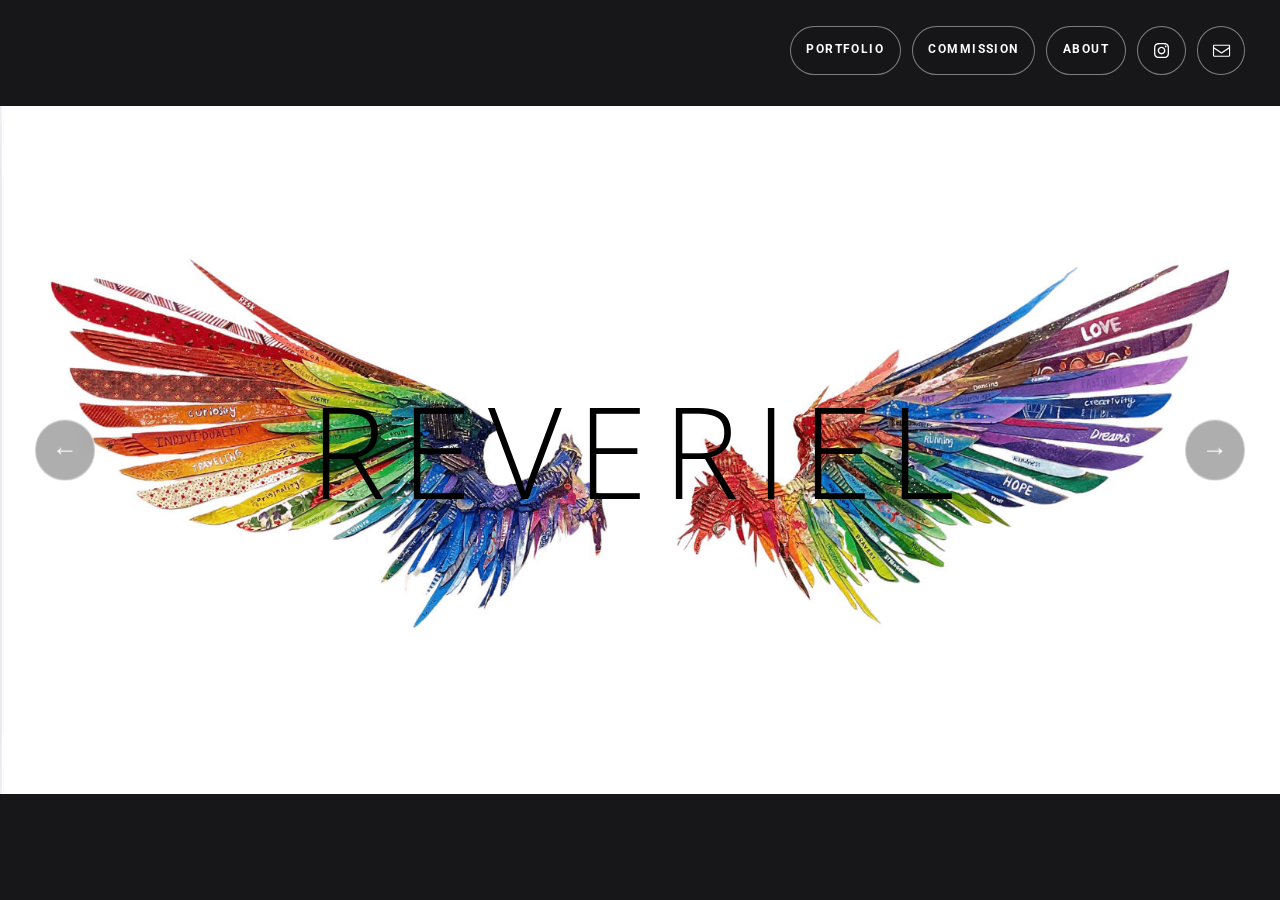
==== index.html @ f6642c46 "removed numbers" ====
<!DOCTYPE html>
<html lang="en">
 <head>
  <title>
   Reveriel
  </title>
  <meta charset="utf-8"/>
  <meta content="width=device-width,initial-scale=1" name="viewport"/>
  <meta content="light only" name="color-scheme"/>
  <meta content="I’m Sarah Ducheneaut, I go by Reveriel online. I’m a visual artist from Sunnyvale, California, currently studying Studio Art and Psychology at UC Davis..." name="description"/>
  <link rel="icon" type="image/x-icon" href="/favicon.ico">
  <meta content="website" property="og:type"/>
  <meta content="Reveriel" property="og:site_name"/>
  <meta content="Reveriel" property="og:title"/>
  <meta content="I’m Sarah Ducheneaut, I go by Reveriel online. I’m a visual artist from Sunnyvale, California..." property="og:description"/>
  <meta content="https://reveriel.adlv1011.tech" property="og:url"/>
  <meta content="https://reveriel.adlv1011.tech/logo.png" property="og:image"/>
  <meta content="image/png" property="og:image:type"/>
  <meta content="300" property="og:image:width"/>
  <meta content="300" property="og:image:height"/>
  <meta name="twitter:card" content="summary">
  <meta name="twitter:title" content="Reveriel">
  <meta name="twitter:description" content="I’m Sarah Ducheneaut, I go by Reveriel online.">
  <meta name="twitter:image" content="https://reveriel.adlv1011.tech">

  <link href="https://fonts.googleapis.com/css2?display=swap&amp;family=Big+Shoulders:ital,wght@0,700;0,900;1,700;1,900&amp;family=Roboto:ital,wght@0,100;0,400;0,700;0,900;1,100;1,400;1,700;1,900&amp;family=Open+Sans:ital,wght@0,300;0,400;1,300;1,400" rel="stylesheet" type="text/css"/>
  <link rel="stylesheet" href="style.css">
  <link rel="stylesheet" href="mobile.css">
  <link rel="stylesheet" href="gallery.css">
  <link rel="stylesheet" href="image-preview.css">
  <noscript>
   <style>
    body {
        overflow: auto !important;
    }
    .site-main {
        opacity: 1.0 
        !important;transform: none 
        !important;transition: none 
        !important;filter: none 
        !important;
    }
   </style>
  </noscript>
  <style>
  </style>
 </head>

<body class="is-ready">
  <nav class="gallery-topbar" aria-label="Site navigation">
   <a class="gallery-about" href="portfolio">Portfolio</a>
   <a class="gallery-about gallery-commission" href="commissions/commission">Commission</a>
   <a class="gallery-about" href="about">About</a>
   <a class="gallery-icon" href="https://instagram.com/reveriel_" target="_blank" rel="noopener noreferrer" aria-label="Instagram">
    <svg viewBox="0 0 40 40" aria-hidden="true"><use xlink:href="#icon-85976685de3e4af37529a1ce5d57d2a7"></use></svg>
   </a>
   <a class="gallery-icon contact-email" href="#" aria-label="Email Sarah">
    <svg viewBox="0 0 40 40" aria-hidden="true"><use xlink:href="#icon-c0646d28bbeb18e39eb973f96b44bd0f"></use></svg>
   </a>
  </nav>
  <main class="gallery-screen" aria-label="Artwork gallery">
   <h1 class="gallery-wordmark">REVERIEL</h1>
   <button class="gallery-arrow gallery-arrow-prev" type="button" aria-label="Previous artwork">←</button>
   <figure class="gallery-slide">
    <img src="gallery/what_gives_me_wings.jpg" alt="What Gives Me Wings">
   </figure>
   <button class="gallery-arrow gallery-arrow-next" type="button" aria-label="Next artwork">→</button>
  </main>
  <svg display="none" height="0" version="1.1" viewbox="0 0 40 40" width="0" xmlns="http://www.w3.org/2000/svg" xmlns:xlink="http://www.w3.org/1999/xlink">
   <symbol id="icon-9b06e48ad6f3832fe934f09c3a16c637" viewbox="0 0 40 40">
    <path d="M39.3,14.8L25,29.1c-0.6,0.6-3.7,2-3.9,1.9c-0.1-0.1,1.2-3.3,1.8-3.9l14.3-14.3 c0.6-0.6,1.5-0.6,2.1,0C39.9,13.3,39.9,14.3,39.3,14.8z M12.5,28.7h6.3c0.6,0,1.2,0.5,1.2,1.2s-0.5,1.2-1.2,1.2h-6.3 c-0.6,0-1.2-0.5-1.2-1.2S11.9,28.7,12.5,28.7z M21.1,25.8h-8.6c-0.6,0-1.2-0.5-1.2-1.2s0.5-1.2,1.2-1.2h10.8l-1.9,1.9 C21.4,25.5,21.2,25.6,21.1,25.8z M12.5,15.3c-0.6,0-1.2-0.5-1.2-1.2s0.5-1.2,1.2-1.2h6.4c0.6,0,1.2,0.5,1.2,1.2s-0.5,1.2-1.2,1.2 H12.5z M28.3,18.5l-2.1,2.1H12.5c-0.6,0-1.2-0.5-1.2-1.2s0.5-1.2,1.2-1.2h15C27.9,18.2,28.1,18.3,28.3,18.5z M31.5,15.2H24 c-0.4,0-0.9-0.2-1.2-0.6c-0.3-0.3-0.5-0.8-0.5-1.2V5.9H8.5v28.2l23-0.1v-8.3l2.3-2.3v11.2c0,0.4-0.2,0.9-0.5,1.2 c-0.3,0.3-0.8,0.6-1.2,0.6H8c-0.4,0-0.9-0.2-1.2-0.6c-0.3-0.3-0.5-0.8-0.5-1.2V5.3c0-0.4,0.2-0.9,0.5-1.2C7.1,3.7,7.6,3.5,8,3.5 h16.1c0.4,0,1,0.1,1.6,0.3c0.5,0.2,1.1,0.6,1.4,0.9l5.4,5.8c0.3,0.3,0.6,0.8,0.9,1.4c0.1,0.4,0.2,0.8,0.3,1.1L31.5,15.2L31.5,15.2z M31,12.1l-5.6-5.8C25.2,6.3,25,6.2,24.7,6v6.9h6.7C31.3,12.6,31.2,12.4,31,12.1z">
    </path>
   </symbol>
   <symbol id="icon-85976685de3e4af37529a1ce5d57d2a7" viewbox="0 0 40 40">
    <path d="M20,7c4.2,0,4.7,0,6.3,0.1c1.5,0.1,2.3,0.3,3,0.5C30,8,30.5,8.3,31.1,8.9c0.5,0.5,0.9,1.1,1.2,1.8c0.2,0.5,0.5,1.4,0.5,3 C33,15.3,33,15.8,33,20s0,4.7-0.1,6.3c-0.1,1.5-0.3,2.3-0.5,3c-0.3,0.7-0.6,1.2-1.2,1.8c-0.5,0.5-1.1,0.9-1.8,1.2 c-0.5,0.2-1.4,0.5-3,0.5C24.7,33,24.2,33,20,33s-4.7,0-6.3-0.1c-1.5-0.1-2.3-0.3-3-0.5C10,32,9.5,31.7,8.9,31.1 C8.4,30.6,8,30,7.7,29.3c-0.2-0.5-0.5-1.4-0.5-3C7,24.7,7,24.2,7,20s0-4.7,0.1-6.3c0.1-1.5,0.3-2.3,0.5-3C8,10,8.3,9.5,8.9,8.9 C9.4,8.4,10,8,10.7,7.7c0.5-0.2,1.4-0.5,3-0.5C15.3,7.1,15.8,7,20,7z M20,4.3c-4.3,0-4.8,0-6.5,0.1c-1.6,0-2.8,0.3-3.8,0.7 C8.7,5.5,7.8,6,6.9,6.9C6,7.8,5.5,8.7,5.1,9.7c-0.4,1-0.6,2.1-0.7,3.8c-0.1,1.7-0.1,2.2-0.1,6.5s0,4.8,0.1,6.5 c0,1.6,0.3,2.8,0.7,3.8c0.4,1,0.9,1.9,1.8,2.8c0.9,0.9,1.7,1.4,2.8,1.8c1,0.4,2.1,0.6,3.8,0.7c1.6,0.1,2.2,0.1,6.5,0.1 s4.8,0,6.5-0.1c1.6-0.1,2.9-0.3,3.8-0.7c1-0.4,1.9-0.9,2.8-1.8c0.9-0.9,1.4-1.7,1.8-2.8c0.4-1,0.6-2.1,0.7-3.8 c0.1-1.6,0.1-2.2,0.1-6.5s0-4.8-0.1-6.5c-0.1-1.6-0.3-2.9-0.7-3.8c-0.4-1-0.9-1.9-1.8-2.8c-0.9-0.9-1.7-1.4-2.8-1.8 c-1-0.4-2.1-0.6-3.8-0.7C24.8,4.3,24.3,4.3,20,4.3L20,4.3L20,4.3z">
    </path>
    <path d="M20,11.9c-4.5,0-8.1,3.7-8.1,8.1s3.7,8.1,8.1,8.1s8.1-3.7,8.1-8.1S24.5,11.9,20,11.9z M20,25.2c-2.9,0-5.2-2.3-5.2-5.2 s2.3-5.2,5.2-5.2s5.2,2.3,5.2,5.2S22.9,25.2,20,25.2z">
    </path>
    <path d="M30.6,11.6c0,1-0.8,1.9-1.9,1.9c-1,0-1.9-0.8-1.9-1.9s0.8-1.9,1.9-1.9C29.8,9.7,30.6,10.5,30.6,11.6z">
    </path>
   </symbol>
   <symbol id="icon-c0646d28bbeb18e39eb973f96b44bd0f" viewbox="0 0 40 40">
    <path d="M38,13.8v16.8c0,1.4-1.1,2.5-2.5,2.5H4.5c-1.4,0-2.5-1.1-2.5-2.5V13.8h0v-3.4c0-1.4,1.1-2.5,2.5-2.5h31c1.4,0,2.5,1.1,2.5,2.5v3.4h0ZM4.5,30.8h31c0,0,.2,0,.2-.2v-14.6l-15,10.2c-.2.1-.4.2-.7.2s-.5,0-.7-.2L4.4,16v14.6c0,0,0,.2.2.2ZM35.5,10.2H4.5c0,0-.2,0-.2.2v2.7l15.6,10.6,15.6-10.6v-2.7c0,0,0-.2-.2-.2Z">
    </path>
   </symbol>
   <symbol id="icon-539e8a7dd31ef103fa8a43b109673d75" viewbox="0 0 40 40">
    <path d="M34.5,16.4l-13.8,13.4-.2.2c-.2.2-.3.2-.5.3,0,0,0,0,0,0,0,0,0,0,0,0,0,0,0,0,0,0,0,0,0,0,0,0-.2,0-.4-.1-.5-.3l-.2-.2-13.8-13.4c-.3-.3-.3-.9,0-1.2l2.5-2.6c.3-.3.9-.3,1.2,0l10.8,10.6,10.8-10.6c.3-.3.9-.3,1.2,0l2.5,2.6c.3.3.3.9,0,1.2Z">
    </path>
   </symbol>
  </svg>
<div class="site-wrapper">
   <div class="site-main">
    <div class="inner">
     <div class="container-component instance-3 default full" id="container03" style="opacity: 1;">
      <div class="wrapper">
       <div class="inner">
        <h1 class="text-component instance-3" id="text03" style="opacity: 1;">
         Reveriel
        </h1>
        <p class="text-component instance-4" id="text04" style="opacity: 1;">
         Visual artist
        </p>
        <ul class="icons-component instance-1" id="icons01" style="opacity: 1;">
         <li>
          <a class="n01" href="commissions/commission" target="_blank" rel="noopener noreferrer" role="button">
           <svg aria-labelledby="icons01-icon-1-title">
            <title id="icons01-icon-1-title">
             Form
            </title>
            <use xlink:href="#icon-9b06e48ad6f3832fe934f09c3a16c637">
            </use>
           </svg>
           <span class="label">
            Form
           </span>
          </a>
         </li>
         <li>
          <a class="n02" href="https://instagram.com/reveriel_" target="_blank" rel="noopener noreferrer" role="button">
           <svg aria-labelledby="icons01-icon-2-title">
            <title id="icons01-icon-2-title">
             Instagram
            </title>
            <use xlink:href="#icon-85976685de3e4af37529a1ce5d57d2a7">
            </use>
           </svg>
           <span class="label">
            Instagram
           </span>
          </a>
         </li>
         <li>
          <a class="n03 contact-email" href="#" target="_blank" rel="noopener noreferrer" role="button">
		  <svg aria-labelledby="icons01-icon-3-title">
			<title id="icons01-icon-3-title">Email</title>
			<use xlink:href="#icon-c0646d28bbeb18e39eb973f96b44bd0f"></use>
		  </svg>
		  <span class="label">Email</span>
		</a>
         </li>
        </ul>
        <ul class="buttons-component instance-2" id="buttons02" style="opacity: 1;">
         <li>
          <a class="n01" href="#work" role="button">
           <svg aria-labelledby="buttons02-icon-1-title">
            <title id="buttons02-icon-1-title">
             Chevron Down
            </title>
            <use xlink:href="#icon-539e8a7dd31ef103fa8a43b109673d75">
            </use>
           </svg>
           <span class="label">
            My Work
           </span>
          </a>
         </li>
         <li>
          <a class="n02" href="about" role="button">
           <span class="label">
            About
           </span>
          </a>
         </li>
        </ul>
       </div>
      </div>
     </div>
     <div class="container-component instance-2 default full screen" data-scroll-behavior="default" data-scroll-id="work" data-scroll-offset="0" data-scroll-speed="3" id="container02" style="opacity: 1;">
      <div class="wrapper">
       <div class="inner">
        <div class="gallery-component instance-1" id="gallery01">
         <div class="inner">
          <ul>
           <li>
            <a class="thumbnail n01" href="gallery/nest.jpg" onauxclick="return false;" oncontextmenu="return false;" ondragstart="return false;">
             <span class="frame">
              <img alt="Nest" data-caption="Nest" data-src="done" onauxclick="return false;" oncontextmenu="return false;" ondragstart="return false;" src="gallery/nest.jpg"/>
             </span>
            </a>
           </li>
           <li>
            <a class="thumbnail n02" href="gallery/arboretum.jpg" onauxclick="return false;" oncontextmenu="return false;" ondragstart="return false;">
             <span class="frame">
              <img alt="Arboretum" data-caption="Arboretum" data-src="done" onauxclick="return false;" oncontextmenu="return false;" ondragstart="return false;" src="gallery/arboretum.jpg"/>
             </span>
            </a>
           </li>
           <li>
            <a class="thumbnail n03" href="gallery/Huh.jpg" onauxclick="return false;" oncontextmenu="return false;" ondragstart="return false;">
             <span class="frame">
              <img alt="Huh?" data-caption="Huh?" data-src="done" onauxclick="return false;" oncontextmenu="return false;" ondragstart="return false;" src="gallery/Huh.jpg"/>
             </span>
            </a>
           </li>
           <li>
            <a class="thumbnail n04" href="gallery/dish_smoke.jpg" onauxclick="return false;" oncontextmenu="return false;" ondragstart="return false;">
             <span class="frame">
              <img alt="Dish Smoke" data-caption="Dish Smoke" data-src="done" onauxclick="return false;" oncontextmenu="return false;" ondragstart="return false;" src="gallery/dish_smoke.jpg"/>
             </span>
            </a>
           </li>
           <li>
            <a class="thumbnail n05" href="gallery/awakening.jpg" onauxclick="return false;" oncontextmenu="return false;" ondragstart="return false;">
             <span class="frame">
              <img alt="Awakening" data-caption="Awakening" data-src="done" onauxclick="return false;" oncontextmenu="return false;" ondragstart="return false;" src="gallery/awakening.jpg"/>
             </span>
            </a>
           </li>
           <li>
            <a class="thumbnail n06" href="gallery/arches.jpg" onauxclick="return false;" oncontextmenu="return false;" ondragstart="return false;">
             <span class="frame">
              <img alt="Arches" data-caption="Arches" data-src="done" onauxclick="return false;" oncontextmenu="return false;" ondragstart="return false;" src="gallery/arches.jpg"/>
             </span>
            </a>
           </li>
           <li>
            <a class="thumbnail n07" href="gallery/climate_change.jpg" onauxclick="return false;" oncontextmenu="return false;" ondragstart="return false;">
             <span class="frame">
              <img alt="Climate Change" data-caption="Climate Change" data-src="done" onauxclick="return false;" oncontextmenu="return false;" ondragstart="return false;" src="gallery/climate_change.jpg"/>
             </span>
            </a>
           </li>
           <li>
            <a class="thumbnail n08" href="gallery/cosmo_tribute.jpg" onauxclick="return false;" oncontextmenu="return false;" ondragstart="return false;">
             <span class="frame">
              <img alt="Cosmo Tribute" data-caption="Cosmo Tribute" data-src="done" onauxclick="return false;" oncontextmenu="return false;" ondragstart="return false;" src="gallery/cosmo_tribute.jpg"/>
             </span>
            </a>
           </li>
           <li>
            <a class="thumbnail n09" href="gallery/rage_against_the_dying_of_the_light.jpg" onauxclick="return false;" oncontextmenu="return false;" ondragstart="return false;">
             <span class="frame">
              <img alt="Rage Against The Dying Of The Light" data-caption="Rage Against The Dying Of The Light" data-src="done" onauxclick="return false;" oncontextmenu="return false;" ondragstart="return false;" src="gallery/rage_against_the_dying_of_the_light.jpg"/>
             </span>
            </a>
           </li>
           <li>
            <a class="thumbnail n10" href="gallery/portals.jpg" onauxclick="return false;" oncontextmenu="return false;" ondragstart="return false;">
             <span class="frame">
              <img alt="Portals" data-caption="Portals" data-src="done" onauxclick="return false;" oncontextmenu="return false;" ondragstart="return false;" src="gallery/portals.jpg"/>
             </span>
            </a>
           </li>
           <li>
            <a class="thumbnail n11" href="gallery/time_flies.jpg" onauxclick="return false;" oncontextmenu="return false;" ondragstart="return false;">
             <span class="frame">
              <img alt="Time Flies" data-caption="Time Flies" data-src="done" onauxclick="return false;" oncontextmenu="return false;" ondragstart="return false;" src="gallery/time_flies.jpg"/>
             </span>
            </a>
           </li>
           <li>
            <a class="thumbnail n12" href="gallery/do_not_go_gentle.jpg" onauxclick="return false;" oncontextmenu="return false;" ondragstart="return false;">
             <span class="frame">
              <img alt="Do Not Go Gentle" data-caption="Do Not Go Gentle" data-src="done" onauxclick="return false;" oncontextmenu="return false;" ondragstart="return false;" src="gallery/do_not_go_gentle.jpg"/>
             </span>
            </a>
           </li>
           <li>
            <a class="thumbnail n13" href="gallery/still_life.jpg" onauxclick="return false;" oncontextmenu="return false;" ondragstart="return false;">
             <span class="frame">
              <img alt="Still Life" data-caption="Still Life" data-src="done" onauxclick="return false;" oncontextmenu="return false;" ondragstart="return false;" src="gallery/still_life.jpg"/>
             </span>
            </a>
           </li>
           <li>
            <a class="thumbnail n14" href="gallery/suit.jpg" onauxclick="return false;" oncontextmenu="return false;" ondragstart="return false;">
             <span class="frame">
              <img alt="Suit" data-caption="Suit" data-src="done" onauxclick="return false;" oncontextmenu="return false;" ondragstart="return false;" src="gallery/suit.jpg"/>
             </span>
            </a>
           </li>
           <li>
            <a class="thumbnail n15" href="gallery/florida.jpg" onauxclick="return false;" oncontextmenu="return false;" ondragstart="return false;">
             <span class="frame">
              <img alt="Florida" data-caption="Florida" data-src="done" onauxclick="return false;" oncontextmenu="return false;" ondragstart="return false;" src="gallery/florida.jpg"/>
             </span>
            </a>
           </li>
          </ul>
         </div>
        </div>
       </div>
      </div>
     </div>
     <hr class="divider-component instance-1" id="divider01"/>
     <div class="container-component instance-4 default" id="container04" style="opacity: 1;">
      <div class="wrapper">
       <div class="inner">
        <h2 class="text-component instance-9" id="text09">
         <strong>
          Commissions
         </strong>
        </h2>
        <p class="text-component instance-10" id="text10">
         <span class="p">
          Looking for art that feels personal, intentional, and made just for you? Whether you're dreaming up a striking poster, a meaningful gift, character art, or a piece that simply feels like you, I work closely with each client to create something unique and expressive. I value clear communication, thoughtful detail, and a collaborative process that turns your vision into something tangible and memorable. If you have an idea you're excited about (even if it's still a little vague), I'd love to turn it into art you'll genuinely treasure. I look forward to bringing your ideas to life!
         </span>
         <span class="p">
          Fill out the request form below to get started.
         </span>
        </p>
        <ul class="buttons-component instance-1" id="buttons01" style="opacity: 1;">
         <li>
          <a class="n01" href="commissions/commission" role="button">
           <svg aria-labelledby="buttons01-icon-1-title">
            <title id="buttons01-icon-1-title">
             Form
            </title>
            <use xlink:href="#icon-9b06e48ad6f3832fe934f09c3a16c637">
            </use>
           </svg>
           <span class="label">
            Form
           </span>
          </a>
         </li>
        </ul>
       </div>
      </div>
     </div>
     <hr class="divider-component instance-3" id="divider03"/>
     <ul class="icons-component instance-2" id="icons02" style="opacity: 1;">
      <li>
       <a class="n01" href="commissions/commission" target="_blank" rel="noopener noreferrer"role="button">
        <svg aria-labelledby="icons02-icon-1-title">
         <title id="icons02-icon-1-title">
          Form
         </title>
         <use xlink:href="#icon-9b06e48ad6f3832fe934f09c3a16c637">
         </use>
        </svg>
        <span class="label">
         Form
        </span>
       </a>
      </li>
      <li>
       <a class="n02" href="https://instagram.com/reveriel_" target="_blank" rel="noopener noreferrer" role="button">
        <svg aria-labelledby="icons02-icon-2-title">
         <title id="icons02-icon-2-title">
          Instagram
         </title>
         <use xlink:href="#icon-85976685de3e4af37529a1ce5d57d2a7">
         </use>
        </svg>
        <span class="label">
         Instagram
        </span>
       </a>
      </li>
      <li>
		<a class="n03 contact-email" href="#" target="_blank" rel="noopener noreferrer" role="button">
		  <svg aria-labelledby="icons02-icon-3-title">
			<title id="icons02-icon-3-title">Email</title>
			<use xlink:href="#icon-c0646d28bbeb18e39eb973f96b44bd0f"></use>
		  </svg>
		  <span class="label">Email</span>
		</a>
      </li>
     </ul>
    </div>
   </div>
  </div>
  <script src="app.js"></script>
  <script src="gallery.js"></script>
  <script src="image-preview.js"></script>
  <div class="gallery-component-modal" id="gallery-component-modal" tabindex="-1">
   <div class="inner">
    <img src=""/>
   </div>
   <div class="caption">
   </div>
   <div class="nav previous">
   </div>
   <div class="nav next">
   </div>
   <div class="close">
   </div>
  </div>
 </body>
</html>
---- style.css ----
html,body,div,span,applet,object,iframe,h1,h2,h3,h4,h5,h6,p,blockquote,pre,a,abbr,acronym,address,big,cite,code,del,dfn,em,img,ins,kbd,q,s,samp,small,strike,strong,sub,sup,tt,var,b,u,i,center,dl,dt,dd,ol,ul,li,fieldset,form,label,legend,table,caption,tbody,tfoot,thead,tr,th,td,article,aside,canvas,details,embed,figure,figcaption,footer,header,hgroup,menu,nav,output,ruby,section,summary,time,mark,audio,video {
    margin: 0;
    padding: 0;
    border: 0;
    font-size: 100%;
    font: inherit;
    vertical-align: baseline;
}

article,aside,details,figcaption,figure,footer,header,hgroup,menu,nav,section {
    display: block;
}

body {
    line-height: 1;
}

ol,ul {
    list-style: none;
}

blockquote,q {
    quotes: none;
}

blockquote::before,blockquote::after,q::before,q::after {
    content: '';
    content: none;
}

table {
    border-collapse: collapse;
    border-spacing: 0;
}

body {
    -webkit-text-size-adjust: none
}

mark {
    background-color: transparent;
    color: inherit
}

input::-moz-focus-inner {
    border: 0;
    padding: 0
}

input[type="text"],input[type="email"],select,textarea {
    -moz-appearance: none;
    -webkit-appearance: none;
    -ms-appearance: none;
    appearance: none
}

*, *::before, *::after {
    box-sizing: border-box;
}

@keyframes loading-spinner {
    0% {
        transform: rotate(0deg);
    }

    100% {
        transform: rotate(360deg);
    }
}

.deferred::before {
    content: '';
    display: block;
    width: 4rem;
    height: 4rem;
    position: absolute;
    top: 50%;
    left: 50%;
    margin: -2rem 0 0 -2rem;
    animation: loading-spinner 1s infinite linear;
    transition: opacity 0.25s ease;
    transition-delay: 0.5s;
    opacity: 0;
    z-index: -1;
    background-image: url('[data-uri]');
    background-position: center;
    background-repeat: no-repeat;
    background-size: 3rem;
}

.deferred.loading::before {
    opacity: 0.35;
    z-index: 0;
}

body {
    line-height: 1.0;
    min-height: var(--viewport-height);
    min-width: 320px;
    overflow-x: hidden;
    word-wrap: break-word;
    background-color: #FFFFFF;
}

:root {
    --background-height: 100vh;
    --site-language-alignment: left;
    --site-language-direction: ltr;
    --site-language-flex-alignment: flex-start;
    --site-language-indent-left: 1;
    --site-language-indent-right: 0;
    --site-language-margin-left: 0;
    --site-language-margin-right: auto;
    --viewport-height: 100vh;
}

html {
    font-size: 18pt;
}

u {
    text-decoration: underline;
}

strong {
    color: inherit;
    font-weight: bolder;
}

em {
    font-style: italic;
}

code {
    background-color: rgba(144,144,144,0.25);
    border-radius: 0.25em;
    font-family: 'Lucida Console', 'Courier New', monospace;
    font-size: 0.9em;
    font-weight: normal;
    letter-spacing: 0;
    margin: 0 0.25em;
    padding: 0.25em 0.5em;
    text-indent: 0;
}

mark {
    background-color: rgba(144,144,144,0.25);
}

spoiler-text {
    -webkit-text-stroke: 0;
    background-color: rgba(32,32,32,0.75);
    text-shadow: none;
    text-stroke: 0;
    color: transparent;
    cursor: pointer;
    transition: color 0.1s ease-in-out;
}

spoiler-text.active {
    color: #FFFFFF;
    cursor: text;
}

s {
    text-decoration: line-through;
}

sub {
    font-size: smaller;
    vertical-align: sub;
}

sup {
    font-size: smaller;
    vertical-align: super;
}

a {
    color: inherit;
    text-decoration: underline;
    transition: color 0.25s ease;
}

a[onclick]:not([href]) {
    cursor: pointer;
}

unloaded-script {
    display: none;
}

.site-wrapper {
    -webkit-overflow-scrolling: touch;
    align-items: center;
    display: flex;
    flex-direction: column;
    justify-content: center;
    min-height: var(--viewport-height);
    overflow: hidden;
    position: relative;
    z-index: 2;
}

.site-main {
    --alignment: center;
    --flex-alignment: center;
    --indent-left: 1;
    --indent-right: 1;
    --margin-left: auto;
    --margin-right: auto;
    --border-radius-tl: 0;
    --border-radius-tr: 0;
    --border-radius-br: 0;
    --border-radius-bl: 0;
    align-items: center;
    display: flex;
    flex-grow: 0;
    flex-shrink: 0;
    justify-content: center;
    max-width: 100%;
    position: relative;
    text-align: var(--alignment);
    z-index: 1;
    transition: opacity 2s ease-in-out 0s;
}

.site-main > .inner {
    --padding-horizontal: 4rem;
    --padding-vertical: 4rem;
    --spacing: 0rem;
    --width: 35rem;
    border-radius: var(--border-radius-tl) var(--border-radius-tr) var(--border-radius-br) var(--border-radius-bl);
    max-width: 100%;
    position: relative;
    width: var(--width);
    z-index: 1;
    padding: var(--padding-vertical) var(--padding-horizontal);
}

.site-main > .inner > * {
    margin-top: var(--spacing);
    margin-bottom: var(--spacing);
}

.site-main > .inner > :first-child {
    margin-top: 0 !important;
}

.site-main > .inner > :last-child {
    margin-bottom: 0 !important;
}

.site-main > .inner > .full {
    margin-left: calc(var(--padding-horizontal) * -1);
    max-width: calc(100% + calc(var(--padding-horizontal) * 2) + 0.4725px);
    width: calc(100% + calc(var(--padding-horizontal) * 2) + 0.4725px);
}

.site-main > .inner > .full:first-child {
    border-top-left-radius: inherit;
    border-top-right-radius: inherit;
    margin-top: calc(var(--padding-vertical) * -1) !important;
}

.site-main > .inner > .full:last-child {
    border-bottom-left-radius: inherit;
    border-bottom-right-radius: inherit;
    margin-bottom: calc(var(--padding-vertical) * -1) !important;
}

.site-main > .inner > .full.screen {
    border-radius: 0 !important;
    max-width: 100vw;
    position: relative;
    width: 100vw;
    left: 50%;
    margin-left: -50vw;
    right: auto;
}

body.is-loading .site-main {
    opacity: 0;
}

body.is-instant .site-main, body.is-instant .site-main > .inner > *,body.is-instant .site-main > .inner > section > * {
    transition: none !important;
}

body.is-instant::after {
    display: none !important;
    transition: none !important;
}

.text-component {
    direction: var(--site-language-direction);
    position: relative;
}

.text-component span.p {
    display: block;
    position: relative;
}

.text-component span[style], .text-component strong, .text-component a, .text-component code, .text-component mark, .text-component spoiler-text {
    -webkit-text-fill-color: currentcolor;
}

.text-component.instance-3 {
    color: #5E5E5E;
    font-family: 'Big Shoulders', sans-serif;
    letter-spacing: 0.325rem;
    width: calc(100% + 0.325rem);
    font-size: 2.25em;
    line-height: 1.75;
    font-weight: 700;
}

.text-component.instance-3 a {
    text-decoration: underline;
}

.text-component.instance-3 a:hover {
    text-decoration: none;
}

.text-component.instance-3 span.p:nth-child(n + 2) {
    margin-top: 1rem;
}

.text-component.instance-2 {
    text-transform: uppercase;
    color: #5E5E5E;
    font-family: 'Roboto', sans-serif;
    letter-spacing: 0.35rem;
    width: calc(100% + 0.35rem);
    font-size: 1em;
    line-height: 1.75;
    font-weight: 700;
}

.text-component.instance-2 a {
    text-decoration: underline;
}

.text-component.instance-2 a:hover {
    text-decoration: none;
}

.text-component.instance-2 span.p:nth-child(n + 2) {
    margin-top: 1rem;
}

.text-component.instance-5 {
    color: #5E5E5E;
    font-family: 'Open Sans', sans-serif;
    font-size: 0.875em;
    line-height: 2;
    font-weight: 300;
}

.text-component.instance-5 a {
    text-decoration: underline;
}

.text-component.instance-5 a:hover {
    text-decoration: none;
}

.text-component.instance-5 span.p:nth-child(n + 2) {
    margin-top: 1rem;
}

.text-component.instance-4 {
    color: #5E5E5E;
    font-family: 'Roboto', sans-serif;
    letter-spacing: 0.225rem;
    width: calc(100% + 0.225rem);
    font-size: 0.875em;
    line-height: 2;
    font-weight: 100;
}

.text-component.instance-4 a {
    text-decoration: underline;
}

.text-component.instance-4 a:hover {
    text-decoration: none;
}

.text-component.instance-4 span.p:nth-child(n + 2) {
    margin-top: 1rem;
}

.text-component.instance-1 {
    text-transform: uppercase;
    color: #5E5E5E;
    font-family: 'Roboto', sans-serif;
    letter-spacing: 0.35rem;
    width: calc(100% + 0.35rem);
    font-size: 1em;
    line-height: 2.5;
    font-weight: 400;
}

.text-component.instance-1 a {
    text-decoration: underline;
}

.text-component.instance-1 a:hover {
    text-decoration: none;
}

.text-component.instance-1 span.p:nth-child(n + 2) {
    margin-top: 1rem;
}

.text-component.instance-8 {
    text-align: center;
    color: #5E5E5E;
    font-family: 'Open Sans', sans-serif;
    font-size: 0.875em;
    line-height: 2;
    font-weight: 300;
}

.text-component.instance-8 a {
    text-decoration: underline;
}

.text-component.instance-8 a:hover {
    text-decoration: none;
}

.text-component.instance-8 span.p:nth-child(n + 2) {
    margin-top: 1rem;
}

.text-component.instance-9 {
    text-transform: uppercase;
    color: #5E5E5E;
    font-family: 'Roboto', sans-serif;
    letter-spacing: 0.35rem;
    width: calc(100% + 0.35rem);
    font-size: 1em;
    line-height: 2.5;
    font-weight: 400;
}

.text-component.instance-9 a {
    text-decoration: underline;
}

.text-component.instance-9 a:hover {
    text-decoration: none;
}

.text-component.instance-9 span.p:nth-child(n + 2) {
    margin-top: 1rem;
}

.text-component.instance-10 {
    text-align: center;
    color: #5E5E5E;
    font-family: 'Open Sans', sans-serif;
    font-size: 0.875em;
    line-height: 2;
    font-weight: 300;
}

.text-component.instance-10 a {
    text-decoration: underline;
}

.text-component.instance-10 a:hover {
    text-decoration: none;
}

.text-component.instance-10 span.p:nth-child(n + 2) {
    margin-top: 1rem;
}

.text-component.instance-7 {
    text-transform: uppercase;
    color: #5E5E5E;
    font-family: 'Roboto', sans-serif;
    letter-spacing: 0.35rem;
    width: calc(100% + 0.35rem);
    font-size: 1em;
    line-height: 2.5;
    font-weight: 400;
}

.text-component.instance-7 a {
    text-decoration: underline;
}

.text-component.instance-7 a:hover {
    text-decoration: none;
}

.text-component.instance-7 span.p:nth-child(n + 2) {
    margin-top: 1rem;
}

.text-component.instance-6 {
    text-align: center;
    color: #5E5E5E;
    font-family: 'Open Sans', sans-serif;
    font-size: 0.875em;
    line-height: 2;
    font-weight: 300;
}

.text-component.instance-6 a {
    text-decoration: underline;
}

.text-component.instance-6 a:hover {
    text-decoration: none;
}

.text-component.instance-6 span.p:nth-child(n + 2) {
    margin-top: 1rem;
}

.image-component {
    display: block;
    line-height: 0;
    max-width: 100%;
    position: relative;
}

.image-component > .frame {
    -webkit-backface-visibility: hidden;
    -webkit-transform: translate3d(0, 0, 0);
    display: inline-block;
    max-width: 100%;
    overflow: hidden;
    vertical-align: top;
    width: 100%;
}

.image-component > .frame > img {
    border-radius: 0 !important;
    max-width: 100%;
    vertical-align: top;
    width: inherit;
}

.image-component.full > .frame {
    display: block;
}

.image-component.full:first-child > .frame {
    border-top-left-radius: inherit;
    border-top-right-radius: inherit;
}

.image-component.full:last-child > .frame {
    border-bottom-left-radius: inherit;
    border-bottom-right-radius: inherit;
}

.image-component.instance-1 > .frame {
    width: 15rem;
    height: 15rem;
    border-radius: 100%;
    transition: none;
}

.image-component.instance-1 > .frame > img {
    height: 100% !important;
    object-fit: cover;
    object-position: center;
    width: 100% !important;
    transition: none;
}

.icons-component {
    display: flex;
    flex-wrap: wrap;
    justify-content: var(--flex-alignment);
    letter-spacing: 0;
    padding: 0;
}

.icons-component > li {
    position: relative;
    z-index: 1;
}

.icons-component > li > a {
    align-items: center;
    display: flex;
    justify-content: center;
}

.icons-component > li > a > svg {
    display: block;
    pointer-events: none;
    position: relative;
}

.icons-component > li > a + svg {
    display: block;
    height: 100%;
    left: 0;
    pointer-events: none;
    position: absolute;
    top: 0;
    width: 100%;
    z-index: -1;
}

.icons-component > li > a > .label {
    display: none;
}

.icons-component.instance-1 {
    font-size: 1.25em;
    gap: 1rem;
}

.icons-component.instance-1:not(:first-child) {
    margin-top: 2.25rem !important;
}

.icons-component.instance-1:not(:last-child) {
    margin-bottom: 2.25rem !important;
}

.icons-component.instance-1 > li > a {
    border-radius: 100%;
    height: 2em;
    width: 2em;
    border: solid 1px #DBDBDB;
    transition: color 0.25s ease, background-color 0.25s ease, border-color 0.25s ease;
}

.icons-component.instance-1 > li > a > svg {
    height: 60%;
    width: 60%;
    fill: #5E5E5E;
    transition: fill 0.25s ease;
}

.icons-component.instance-1 > li > a:hover {
    border-color: #5E5E5E !important;
}

.icons-component.instance-1 > li > a:hover > svg {
    fill: #5E5E5E !important;
}

.icons-component.instance-1 > li > a + svg {
    transition: fill 0.25s ease, stroke 0.25s ease;
}

.icons-component.instance-1 > li > a.n01 > svg {
    fill: #FF7070;
}

.icons-component.instance-1 > li > a.n01 {
    border: solid 1px #F0AAAA;
}

.icons-component.instance-1 > li > a.n01:hover {
    border-color: #34B4EB !important;
}

.icons-component.instance-1 > li > a.n01:hover > svg {
    fill: #34B4EB !important;
}

.icons-component.instance-1 > li > a.n02 > svg {
    fill: #FF7070;
}

.icons-component.instance-1 > li > a.n02 {
    border: solid 1px #F0AAAA;
}

.icons-component.instance-1 > li > a.n02:hover {
    border-color: #3EC5F0 !important;
}

.icons-component.instance-1 > li > a.n02:hover > svg {
    fill: #3EC5F0 !important;
}

.icons-component.instance-1 > li > a.n03 > svg {
    fill: #FF7070;
}

.icons-component.instance-1 > li > a.n03 {
    border: solid 1px #F0AAAA;
}

.icons-component.instance-1 > li > a.n03:hover {
    border-color: #3EC5F0 !important;
}

.icons-component.instance-1 > li > a.n03:hover > svg {
    fill: #3EC5F0 !important;
}

.icons-component.instance-2 {
    font-size: 1.25em;
    gap: 1rem;
}

.icons-component.instance-2:not(:first-child) {
    margin-top: 2.25rem !important;
}

.icons-component.instance-2:not(:last-child) {
    margin-bottom: 2.25rem !important;
}

.icons-component.instance-2 > li > a {
    border-radius: 100%;
    height: 2em;
    width: 2em;
    border: solid 1px #DBDBDB;
    transition: color 0.25s ease, background-color 0.25s ease, border-color 0.25s ease;
}

.icons-component.instance-2 > li > a > svg {
    height: 60%;
    width: 60%;
    fill: #5E5E5E;
    transition: fill 0.25s ease;
}

.icons-component.instance-2 > li > a:hover {
    border-color: #5E5E5E !important;
}

.icons-component.instance-2 > li > a:hover > svg {
    fill: #5E5E5E !important;
}

.icons-component.instance-2 > li > a + svg {
    transition: fill 0.25s ease, stroke 0.25s ease;
}

.icons-component.instance-2 > li > a.n01 > svg {
    fill: #FF7070;
}

.icons-component.instance-2 > li > a.n01 {
    border: solid 1px #F0AAAA;
}

.icons-component.instance-2 > li > a.n01:hover {
    border-color: #34B4EB !important;
}

.icons-component.instance-2 > li > a.n01:hover > svg {
    fill: #34B4EB !important;
}

.icons-component.instance-2 > li > a.n02 > svg {
    fill: #FF7070;
}

.icons-component.instance-2 > li > a.n02 {
    border: solid 1px #F0AAAA;
}

.icons-component.instance-2 > li > a.n02:hover {
    border-color: #3EC5F0 !important;
}

.icons-component.instance-2 > li > a.n02:hover > svg {
    fill: #3EC5F0 !important;
}

.icons-component.instance-2 > li > a.n03 > svg {
    fill: #FF7070;
}

.icons-component.instance-2 > li > a.n03 {
    border: solid 1px #F0AAAA;
}

.icons-component.instance-2 > li > a.n03:hover {
    border-color: #3EC5F0 !important;
}

.icons-component.instance-2 > li > a.n03:hover > svg {
    fill: #3EC5F0 !important;
}

.buttons-component {
    cursor: default;
    display: flex;
    justify-content: var(--flex-alignment);
    letter-spacing: 0;
    padding: 0;
}

.buttons-component > li {
    max-width: 100%;
    text-align: var(--alignment);
}

.buttons-component > li > a {
    align-items: center;
    justify-content: center;
    max-width: 100%;
    text-align: center;
    text-decoration: none;
    vertical-align: middle;
    white-space: nowrap;
}

.buttons-component.instance-2 {
    gap: 0.625rem;
    flex-direction: row;
    flex-wrap: wrap;
}

.buttons-component.instance-2:not(:first-child) {
    margin-top: 1.75rem !important;
}

.buttons-component.instance-2:not(:last-child) {
    margin-bottom: 1.75rem !important;
}

.buttons-component.instance-2 > li > a {
    display: inline-flex;
    width: 12rem;
    height: 2.875rem;
    line-height: 2.875rem;
    padding: 0 0.5rem;
    vertical-align: middle;
    font-family: 'Roboto', sans-serif;
    letter-spacing: 0.2rem;
    padding-left: calc(0.2rem + 0.5rem);
    font-size: 0.75em;
    font-weight: 700;
    border-radius: 0.375rem;
    color: #FF7070;
    border: solid 1px #DBDBDB;
    transition: color 0.25s ease, background-color 0.25s ease, border-color 0.25s ease;
}

.buttons-component.instance-2 > li > a > svg {
    display: block;
    fill: #FF7070;
    flex-grow: 0;
    flex-shrink: 0;
    height: 100%;
    min-width: 16px;
    pointer-events: none;
    width: 1em;
    margin-left: -0.125em;
    margin-right: calc(0.5em + 0.2rem);
    transition: fill 0.25s ease;
}

.buttons-component.instance-2 > li > a > .label {
    direction: var(--site-language-direction);
    overflow: hidden;
}

.buttons-component.instance-2 > li > a:hover {
    border-color: #54D6FF !important;
    color: #54D6FF !important;
}

.buttons-component.instance-2 > li > a:hover > svg {
    fill: #54D6FF !important;
}

.buttons-component.instance-1 {
    gap: 0.625rem;
    flex-direction: row;
    flex-wrap: wrap;
}

.buttons-component.instance-1:not(:first-child) {
    margin-top: 1.75rem !important;
}

.buttons-component.instance-1:not(:last-child) {
    margin-bottom: 1.75rem !important;
}

.buttons-component.instance-1 > li > a {
    display: inline-flex;
    width: 12rem;
    height: 2.875rem;
    line-height: 2.875rem;
    padding: 0 0.5rem;
    vertical-align: middle;
    font-family: 'Roboto', sans-serif;
    letter-spacing: 0.2rem;
    padding-left: calc(0.2rem + 0.5rem);
    font-size: 0.75em;
    font-weight: 700;
    border-radius: 0.625rem;
    color: #FF7070;
    border: solid 1px #DBDBDB;
    transition: color 0.25s ease, background-color 0.25s ease, border-color 0.25s ease;
}

.buttons-component.instance-1 > li > a > svg {
    display: block;
    fill: #FF7070;
    flex-grow: 0;
    flex-shrink: 0;
    height: 100%;
    min-width: 16px;
    pointer-events: none;
    width: 1.625em;
    margin-left: -0.125em;
    margin-right: calc(0.5em + 0.2rem);
    transition: fill 0.25s ease;
}

.buttons-component.instance-1 > li > a > .label {
    direction: var(--site-language-direction);
    overflow: hidden;
}

.buttons-component.instance-1 > li > a:hover {
    border-color: #54D6FF !important;
    color: #54D6FF !important;
}

.buttons-component.instance-1 > li > a:hover > svg {
    fill: #54D6FF !important;
}

.container-component {
    position: relative;
}

.container-component > .wrapper {
    vertical-align: top;
    position: relative;
    max-width: 100%;
    border-radius: inherit;
}

.container-component > .wrapper > .inner {
    vertical-align: top;
    position: relative;
    max-width: 100%;
    border-radius: inherit;
    text-align: var(--alignment);
}

.container-component.full:first-child > .wrapper {
    border-top-left-radius: inherit;
    border-top-right-radius: inherit;
}

.container-component.full:last-child > .wrapper {
    border-bottom-left-radius: inherit;
    border-bottom-right-radius: inherit;
}

.container-component.full:first-child > .wrapper > .inner {
    border-top-left-radius: inherit;
    border-top-right-radius: inherit;
}

.container-component.full:last-child > .wrapper > .inner {
    border-bottom-left-radius: inherit;
    border-bottom-right-radius: inherit;
}

.container-component.instance-3 {
    display: flex;
    width: 100%;
    min-height: 34rem;
    align-items: center;
    justify-content: center;
    background-color: transparent;
}

.container-component.instance-3 > .wrapper > .inner {
    --gutters: 2rem;
    --padding-horizontal: 4rem;
    --padding-vertical: 0rem;
    --spacing: 1.375rem;
    padding: var(--padding-vertical) var(--padding-horizontal);
}

.container-component.instance-3 > .wrapper {
    max-width: 40rem;
    width: 100%;
}

.container-component.instance-3.default > .wrapper > .inner > * {
    margin-bottom: var(--spacing);
    margin-top: var(--spacing);
}

.container-component.instance-3.default > .wrapper > .inner > *:first-child {
    margin-top: 0 !important;
}

.container-component.instance-3.default > .wrapper > .inner > *:last-child {
    margin-bottom: 0 !important;
}

.container-component.instance-3.columns > .wrapper > .inner {
    flex-wrap: wrap;
    display: flex;
    align-items: flex-start;
}

.container-component.instance-3.columns > .wrapper > .inner > * {
    flex-grow: 0;
    flex-shrink: 0;
    max-width: 100%;
    text-align: var(--alignment);
    padding: 0 0 0 var(--gutters);
}

.container-component.instance-3.columns > .wrapper > .inner > * > * {
    margin-bottom: var(--spacing);
    margin-top: var(--spacing);
}

.container-component.instance-3.columns > .wrapper > .inner > * > *:first-child {
    margin-top: 0 !important;
}

.container-component.instance-3.columns > .wrapper > .inner > * > *:last-child {
    margin-bottom: 0 !important;
}

.container-component.instance-3.columns > .wrapper > .inner > *:first-child {
    margin-left: calc(var(--gutters) * -1);
}

.container-component.instance-3.default > .wrapper > .inner > .full {
    margin-left: calc(var(--padding-horizontal) * -1);
    max-width: none !important;
    width: calc(100% + (var(--padding-horizontal) * 2) + 0.4725px);
}

.container-component.instance-3.default > .wrapper > .inner > .full:first-child {
    margin-top: calc(var(--padding-vertical) * -1) !important;
    border-top-left-radius: inherit;
    border-top-right-radius: inherit;
}

.container-component.instance-3.default > .wrapper > .inner > .full:last-child {
    margin-bottom: calc(var(--padding-vertical) * -1) !important;
    border-bottom-left-radius: inherit;
    border-bottom-right-radius: inherit;
}

.container-component.instance-3.columns > .wrapper > .inner > div > .full {
    margin-left: calc(var(--gutters) * -0.5);
    max-width: none !important;
    width: calc(100% + var(--gutters) + 0.4725px);
}

.container-component.instance-3.columns > .wrapper > .inner > div:first-child > .full {
    margin-left: calc(var(--padding-horizontal) * -1);
    width: calc(100% + var(--padding-horizontal) + calc(var(--gutters) * 0.5) + 0.4725px);
}

.container-component.instance-3.columns > .wrapper > .inner > div:last-child > .full {
    width: calc(100% + var(--padding-horizontal) + calc(var(--gutters) * 0.5) + 0.4725px);
}

.container-component.instance-3.columns > .wrapper > .inner > div > .full:first-child {
    margin-top: calc(var(--padding-vertical) * -1) !important;
}

.container-component.instance-3.columns > .wrapper > .inner > div > .full:last-child {
    margin-bottom: calc(var(--padding-vertical) * -1) !important;
}

.container-component.instance-3.columns > .wrapper > .inner > div:first-child, .container-component.instance-3.columns > .wrapper > .inner > div:first-child > .full:first-child {
    border-top-left-radius: inherit;
}

.container-component.instance-3.columns > .wrapper > .inner > div:last-child, .container-component.instance-3.columns > .wrapper > .inner > div:last-child > .full:first-child {
    border-top-right-radius: inherit;
}

.container-component.instance-3.columns > .wrapper > .inner > .full {
    align-self: stretch;
    min-height: calc(34rem - (var(--padding-vertical) * 2));
}

.container-component.instance-3.columns > .wrapper > .inner > .full:first-child {
    border-bottom-left-radius: inherit;
    border-top-left-radius: inherit;
}

.container-component.instance-3.columns > .wrapper > .inner > .full:last-child {
    border-bottom-right-radius: inherit;
    border-top-right-radius: inherit;
}

.container-component.instance-3.columns > .wrapper > .inner > .full > .full:first-child:last-child {
    border-radius: inherit;
    height: calc(100% + (var(--padding-vertical) * 2));
}

.container-component.instance-3.columns > .wrapper > .inner > .full > .full:first-child:last-child > * {
    border-radius: inherit;
    height: 100%;
    position: absolute;
    width: 100%;
}

.container-component.instance-2 {
    display: flex;
    width: 100%;
    min-height: 35rem;
    align-items: center;
    justify-content: center;
    background-color: #F2F2F2;
}

.container-component.instance-2 > .wrapper > .inner {
    --gutters: 2rem;
    --padding-horizontal: 2rem;
    --padding-vertical: 2rem;
    --spacing: 1.25rem;
    padding: var(--padding-vertical) var(--padding-horizontal);
}

.container-component.instance-2 > .wrapper {
    max-width: 100%;
    width: 100%;
}

.container-component.instance-2.default > .wrapper > .inner > * {
    margin-bottom: var(--spacing);
    margin-top: var(--spacing);
}

.container-component.instance-2.default > .wrapper > .inner > *:first-child {
    margin-top: 0 !important;
}

.container-component.instance-2.default > .wrapper > .inner > *:last-child {
    margin-bottom: 0 !important;
}

.container-component.instance-2.columns > .wrapper > .inner {
    flex-wrap: wrap;
    display: flex;
    align-items: flex-start;
}

.container-component.instance-2.columns > .wrapper > .inner > * {
    flex-grow: 0;
    flex-shrink: 0;
    max-width: 100%;
    text-align: var(--alignment);
    padding: 0 0 0 var(--gutters);
}

.container-component.instance-2.columns > .wrapper > .inner > * > * {
    margin-bottom: var(--spacing);
    margin-top: var(--spacing);
}

.container-component.instance-2.columns > .wrapper > .inner > * > *:first-child {
    margin-top: 0 !important;
}

.container-component.instance-2.columns > .wrapper > .inner > * > *:last-child {
    margin-bottom: 0 !important;
}

.container-component.instance-2.columns > .wrapper > .inner > *:first-child {
    margin-left: calc(var(--gutters) * -1);
}

.container-component.instance-2.default > .wrapper > .inner > .full {
    margin-left: calc(var(--padding-horizontal) * -1);
    max-width: none !important;
    width: calc(100% + (var(--padding-horizontal) * 2) + 0.4725px);
}

.container-component.instance-2.default > .wrapper > .inner > .full:first-child {
    margin-top: calc(var(--padding-vertical) * -1) !important;
    border-top-left-radius: inherit;
    border-top-right-radius: inherit;
}

.container-component.instance-2.default > .wrapper > .inner > .full:last-child {
    margin-bottom: calc(var(--padding-vertical) * -1) !important;
    border-bottom-left-radius: inherit;
    border-bottom-right-radius: inherit;
}

.container-component.instance-2.columns > .wrapper > .inner > div > .full {
    margin-left: calc(var(--gutters) * -0.5);
    max-width: none !important;
    width: calc(100% + var(--gutters) + 0.4725px);
}

.container-component.instance-2.columns > .wrapper > .inner > div:first-child > .full {
    margin-left: calc(var(--padding-horizontal) * -1);
    width: calc(100% + var(--padding-horizontal) + calc(var(--gutters) * 0.5) + 0.4725px);
}

.container-component.instance-2.columns > .wrapper > .inner > div:last-child > .full {
    width: calc(100% + var(--padding-horizontal) + calc(var(--gutters) * 0.5) + 0.4725px);
}

.container-component.instance-2.columns > .wrapper > .inner > div > .full:first-child {
    margin-top: calc(var(--padding-vertical) * -1) !important;
}

.container-component.instance-2.columns > .wrapper > .inner > div > .full:last-child {
    margin-bottom: calc(var(--padding-vertical) * -1) !important;
}

.container-component.instance-2.columns > .wrapper > .inner > div:first-child, .container-component.instance-2.columns > .wrapper > .inner > div:first-child > .full:first-child {
    border-top-left-radius: inherit;
}

.container-component.instance-2.columns > .wrapper > .inner > div:last-child, .container-component.instance-2.columns > .wrapper > .inner > div:last-child > .full:first-child {
    border-top-right-radius: inherit;
}

.container-component.instance-2.columns > .wrapper > .inner > .full {
    align-self: stretch;
    min-height: calc(35rem - (var(--padding-vertical) * 2));
}

.container-component.instance-2.columns > .wrapper > .inner > .full:first-child {
    border-bottom-left-radius: inherit;
    border-top-left-radius: inherit;
}

.container-component.instance-2.columns > .wrapper > .inner > .full:last-child {
    border-bottom-right-radius: inherit;
    border-top-right-radius: inherit;
}

.container-component.instance-2.columns > .wrapper > .inner > .full > .full:first-child:last-child {
    border-radius: inherit;
    height: calc(100% + (var(--padding-vertical) * 2));
}

.container-component.instance-2.columns > .wrapper > .inner > .full > .full:first-child:last-child > * {
    border-radius: inherit;
    height: 100%;
    position: absolute;
    width: 100%;
}

.container-component.instance-1 {
    display: flex;
    width: 100%;
    align-items: center;
    justify-content: center;
    background-color: transparent;
}

.container-component.instance-1 > .wrapper > .inner {
    --gutters: 2rem;
    --padding-horizontal: 0rem;
    --padding-vertical: 5rem;
    --spacing: 1.5rem;
    padding: var(--padding-vertical) var(--padding-horizontal);
}

.container-component.instance-1 > .wrapper {
    max-width: 35rem;
    width: 100%;
}

.container-component.instance-1.default > .wrapper > .inner > * {
    margin-bottom: var(--spacing);
    margin-top: var(--spacing);
}

.container-component.instance-1.default > .wrapper > .inner > *:first-child {
    margin-top: 0 !important;
}

.container-component.instance-1.default > .wrapper > .inner > *:last-child {
    margin-bottom: 0 !important;
}

.container-component.instance-1.columns > .wrapper > .inner {
    flex-wrap: wrap;
    display: flex;
    align-items: flex-start;
}

.container-component.instance-1.columns > .wrapper > .inner > * {
    flex-grow: 0;
    flex-shrink: 0;
    max-width: 100%;
    text-align: var(--alignment);
    padding: 0 0 0 var(--gutters);
}

.container-component.instance-1.columns > .wrapper > .inner > * > * {
    margin-bottom: var(--spacing);
    margin-top: var(--spacing);
}

.container-component.instance-1.columns > .wrapper > .inner > * > *:first-child {
    margin-top: 0 !important;
}

.container-component.instance-1.columns > .wrapper > .inner > * > *:last-child {
    margin-bottom: 0 !important;
}

.container-component.instance-1.columns > .wrapper > .inner > *:first-child {
    margin-left: calc(var(--gutters) * -1);
}

.container-component.instance-1.default > .wrapper > .inner > .full {
    margin-left: calc(var(--padding-horizontal) * -1);
    max-width: none !important;
    width: calc(100% + (var(--padding-horizontal) * 2) + 0.4725px);
}

.container-component.instance-1.default > .wrapper > .inner > .full:first-child {
    margin-top: calc(var(--padding-vertical) * -1) !important;
    border-top-left-radius: inherit;
    border-top-right-radius: inherit;
}

.container-component.instance-1.default > .wrapper > .inner > .full:last-child {
    margin-bottom: calc(var(--padding-vertical) * -1) !important;
    border-bottom-left-radius: inherit;
    border-bottom-right-radius: inherit;
}

.container-component.instance-1.columns > .wrapper > .inner > div > .full {
    margin-left: calc(var(--gutters) * -0.5);
    max-width: none !important;
    width: calc(100% + var(--gutters) + 0.4725px);
}

.container-component.instance-1.columns > .wrapper > .inner > div:first-child > .full {
    margin-left: calc(var(--padding-horizontal) * -1);
    width: calc(100% + var(--padding-horizontal) + calc(var(--gutters) * 0.5) + 0.4725px);
}

.container-component.instance-1.columns > .wrapper > .inner > div:last-child > .full {
    width: calc(100% + var(--padding-horizontal) + calc(var(--gutters) * 0.5) + 0.4725px);
}

.container-component.instance-1.columns > .wrapper > .inner > div > .full:first-child {
    margin-top: calc(var(--padding-vertical) * -1) !important;
}

.container-component.instance-1.columns > .wrapper > .inner > div > .full:last-child {
    margin-bottom: calc(var(--padding-vertical) * -1) !important;
}

.container-component.instance-1.columns > .wrapper > .inner > div:first-child, .container-component.instance-1.columns > .wrapper > .inner > div:first-child > .full:first-child {
    border-top-left-radius: inherit;
}

.container-component.instance-1.columns > .wrapper > .inner > div:last-child, .container-component.instance-1.columns > .wrapper > .inner > div:last-child > .full:first-child {
    border-top-right-radius: inherit;
}

.container-component.instance-1.columns > .wrapper > .inner > .full {
    align-self: stretch;
}

.container-component.instance-1.columns > .wrapper > .inner > .full:first-child {
    border-bottom-left-radius: inherit;
    border-top-left-radius: inherit;
}

.container-component.instance-1.columns > .wrapper > .inner > .full:last-child {
    border-bottom-right-radius: inherit;
    border-top-right-radius: inherit;
}

.container-component.instance-1.columns > .wrapper > .inner > .full > .full:first-child:last-child {
    border-radius: inherit;
    height: calc(100% + (var(--padding-vertical) * 2));
}

.container-component.instance-1.columns > .wrapper > .inner > .full > .full:first-child:last-child > * {
    border-radius: inherit;
    height: 100%;
    position: absolute;
    width: 100%;
}

.container-component.instance-4 {
    display: flex;
    width: 100%;
    align-items: center;
    justify-content: center;
    background-color: transparent;
}

.container-component.instance-4 > .wrapper > .inner {
    --gutters: 2rem;
    --padding-horizontal: 0rem;
    --padding-vertical: 5rem;
    --spacing: 1.5rem;
    padding: var(--padding-vertical) var(--padding-horizontal);
}

.container-component.instance-4 > .wrapper {
    max-width: 35rem;
    width: 100%;
}

.container-component.instance-4.default > .wrapper > .inner > * {
    margin-bottom: var(--spacing);
    margin-top: var(--spacing);
}

.container-component.instance-4.default > .wrapper > .inner > *:first-child {
    margin-top: 0 !important;
}

.container-component.instance-4.default > .wrapper > .inner > *:last-child {
    margin-bottom: 0 !important;
}

.container-component.instance-4.columns > .wrapper > .inner {
    flex-wrap: wrap;
    display: flex;
    align-items: flex-start;
}

.container-component.instance-4.columns > .wrapper > .inner > * {
    flex-grow: 0;
    flex-shrink: 0;
    max-width: 100%;
    text-align: var(--alignment);
    padding: 0 0 0 var(--gutters);
}

.container-component.instance-4.columns > .wrapper > .inner > * > * {
    margin-bottom: var(--spacing);
    margin-top: var(--spacing);
}

.container-component.instance-4.columns > .wrapper > .inner > * > *:first-child {
    margin-top: 0 !important;
}

.container-component.instance-4.columns > .wrapper > .inner > * > *:last-child {
    margin-bottom: 0 !important;
}

.container-component.instance-4.columns > .wrapper > .inner > *:first-child {
    margin-left: calc(var(--gutters) * -1);
}

.container-component.instance-4.default > .wrapper > .inner > .full {
    margin-left: calc(var(--padding-horizontal) * -1);
    max-width: none !important;
    width: calc(100% + (var(--padding-horizontal) * 2) + 0.4725px);
}

.container-component.instance-4.default > .wrapper > .inner > .full:first-child {
    margin-top: calc(var(--padding-vertical) * -1) !important;
    border-top-left-radius: inherit;
    border-top-right-radius: inherit;
}

.container-component.instance-4.default > .wrapper > .inner > .full:last-child {
    margin-bottom: calc(var(--padding-vertical) * -1) !important;
    border-bottom-left-radius: inherit;
    border-bottom-right-radius: inherit;
}

.container-component.instance-4.columns > .wrapper > .inner > div > .full {
    margin-left: calc(var(--gutters) * -0.5);
    max-width: none !important;
    width: calc(100% + var(--gutters) + 0.4725px);
}

.container-component.instance-4.columns > .wrapper > .inner > div:first-child > .full {
    margin-left: calc(var(--padding-horizontal) * -1);
    width: calc(100% + var(--padding-horizontal) + calc(var(--gutters) * 0.5) + 0.4725px);
}

.container-component.instance-4.columns > .wrapper > .inner > div:last-child > .full {
    width: calc(100% + var(--padding-horizontal) + calc(var(--gutters) * 0.5) + 0.4725px);
}

.container-component.instance-4.columns > .wrapper > .inner > div > .full:first-child {
    margin-top: calc(var(--padding-vertical) * -1) !important;
}

.container-component.instance-4.columns > .wrapper > .inner > div > .full:last-child {
    margin-bottom: calc(var(--padding-vertical) * -1) !important;
}

.container-component.instance-4.columns > .wrapper > .inner > div:first-child, .container-component.instance-4.columns > .wrapper > .inner > div:first-child > .full:first-child {
    border-top-left-radius: inherit;
}

.container-component.instance-4.columns > .wrapper > .inner > div:last-child, .container-component.instance-4.columns > .wrapper > .inner > div:last-child > .full:first-child {
    border-top-right-radius: inherit;
}

.container-component.instance-4.columns > .wrapper > .inner > .full {
    align-self: stretch;
}

.container-component.instance-4.columns > .wrapper > .inner > .full:first-child {
    border-bottom-left-radius: inherit;
    border-top-left-radius: inherit;
}

.container-component.instance-4.columns > .wrapper > .inner > .full:last-child {
    border-bottom-right-radius: inherit;
    border-top-right-radius: inherit;
}

.container-component.instance-4.columns > .wrapper > .inner > .full > .full:first-child:last-child {
    border-radius: inherit;
    height: calc(100% + (var(--padding-vertical) * 2));
}

.container-component.instance-4.columns > .wrapper > .inner > .full > .full:first-child:last-child > * {
    border-radius: inherit;
    height: 100%;
    position: absolute;
    width: 100%;
}

.container-component.instance-6 {
    display: flex;
    width: 100%;
    align-items: center;
    justify-content: center;
    background-color: transparent;
}

.container-component.instance-6 > .wrapper > .inner {
    --gutters: 2rem;
    --padding-horizontal: 0rem;
    --padding-vertical: 5rem;
    --spacing: 1.5rem;
    padding: var(--padding-vertical) var(--padding-horizontal);
}

.container-component.instance-6 > .wrapper {
    max-width: 35rem;
    width: 100%;
}

.container-component.instance-6.default > .wrapper > .inner > * {
    margin-bottom: var(--spacing);
    margin-top: var(--spacing);
}

.container-component.instance-6.default > .wrapper > .inner > *:first-child {
    margin-top: 0 !important;
}

.container-component.instance-6.default > .wrapper > .inner > *:last-child {
    margin-bottom: 0 !important;
}

.container-component.instance-6.columns > .wrapper > .inner {
    flex-wrap: wrap;
    display: flex;
    align-items: flex-start;
}

.container-component.instance-6.columns > .wrapper > .inner > * {
    flex-grow: 0;
    flex-shrink: 0;
    max-width: 100%;
    text-align: var(--alignment);
    padding: 0 0 0 var(--gutters);
}

.container-component.instance-6.columns > .wrapper > .inner > * > * {
    margin-bottom: var(--spacing);
    margin-top: var(--spacing);
}

.container-component.instance-6.columns > .wrapper > .inner > * > *:first-child {
    margin-top: 0 !important;
}

.container-component.instance-6.columns > .wrapper > .inner > * > *:last-child {
    margin-bottom: 0 !important;
}

.container-component.instance-6.columns > .wrapper > .inner > *:first-child {
    margin-left: calc(var(--gutters) * -1);
}

.container-component.instance-6.default > .wrapper > .inner > .full {
    margin-left: calc(var(--padding-horizontal) * -1);
    max-width: none !important;
    width: calc(100% + (var(--padding-horizontal) * 2) + 0.4725px);
}

.container-component.instance-6.default > .wrapper > .inner > .full:first-child {
    margin-top: calc(var(--padding-vertical) * -1) !important;
    border-top-left-radius: inherit;
    border-top-right-radius: inherit;
}

.container-component.instance-6.default > .wrapper > .inner > .full:last-child {
    margin-bottom: calc(var(--padding-vertical) * -1) !important;
    border-bottom-left-radius: inherit;
    border-bottom-right-radius: inherit;
}

.container-component.instance-6.columns > .wrapper > .inner > div > .full {
    margin-left: calc(var(--gutters) * -0.5);
    max-width: none !important;
    width: calc(100% + var(--gutters) + 0.4725px);
}

.container-component.instance-6.columns > .wrapper > .inner > div:first-child > .full {
    margin-left: calc(var(--padding-horizontal) * -1);
    width: calc(100% + var(--padding-horizontal) + calc(var(--gutters) * 0.5) + 0.4725px);
}

.container-component.instance-6.columns > .wrapper > .inner > div:last-child > .full {
    width: calc(100% + var(--padding-horizontal) + calc(var(--gutters) * 0.5) + 0.4725px);
}

.container-component.instance-6.columns > .wrapper > .inner > div > .full:first-child {
    margin-top: calc(var(--padding-vertical) * -1) !important;
}

.container-component.instance-6.columns > .wrapper > .inner > div > .full:last-child {
    margin-bottom: calc(var(--padding-vertical) * -1) !important;
}

.container-component.instance-6.columns > .wrapper > .inner > div:first-child, .container-component.instance-6.columns > .wrapper > .inner > div:first-child > .full:first-child {
    border-top-left-radius: inherit;
}

.container-component.instance-6.columns > .wrapper > .inner > div:last-child, .container-component.instance-6.columns > .wrapper > .inner > div:last-child > .full:first-child {
    border-top-right-radius: inherit;
}

.container-component.instance-6.columns > .wrapper > .inner > .full {
    align-self: stretch;
}

.container-component.instance-6.columns > .wrapper > .inner > .full:first-child {
    border-bottom-left-radius: inherit;
    border-top-left-radius: inherit;
}

.container-component.instance-6.columns > .wrapper > .inner > .full:last-child {
    border-bottom-right-radius: inherit;
    border-top-right-radius: inherit;
}

.container-component.instance-6.columns > .wrapper > .inner > .full > .full:first-child:last-child {
    border-radius: inherit;
    height: calc(100% + (var(--padding-vertical) * 2));
}

.container-component.instance-6.columns > .wrapper > .inner > .full > .full:first-child:last-child > * {
    border-radius: inherit;
    height: 100%;
    position: absolute;
    width: 100%;
}

.container-component.instance-5 {
    display: flex;
    width: 100%;
    align-items: center;
    justify-content: center;
    background-color: transparent;
}

.container-component.instance-5 > .wrapper > .inner {
    --gutters: 2rem;
    --padding-horizontal: 0rem;
    --padding-vertical: 5rem;
    --spacing: 1.5rem;
    padding: var(--padding-vertical) var(--padding-horizontal);
}

.container-component.instance-5 > .wrapper {
    max-width: 35rem;
    width: 100%;
}

.container-component.instance-5.default > .wrapper > .inner > * {
    margin-bottom: var(--spacing);
    margin-top: var(--spacing);
}

.container-component.instance-5.default > .wrapper > .inner > *:first-child {
    margin-top: 0 !important;
}

.container-component.instance-5.default > .wrapper > .inner > *:last-child {
    margin-bottom: 0 !important;
}

.container-component.instance-5.columns > .wrapper > .inner {
    flex-wrap: wrap;
    display: flex;
    align-items: flex-start;
}

.container-component.instance-5.columns > .wrapper > .inner > * {
    flex-grow: 0;
    flex-shrink: 0;
    max-width: 100%;
    text-align: var(--alignment);
    padding: 0 0 0 var(--gutters);
}

.container-component.instance-5.columns > .wrapper > .inner > * > * {
    margin-bottom: var(--spacing);
    margin-top: var(--spacing);
}

.container-component.instance-5.columns > .wrapper > .inner > * > *:first-child {
    margin-top: 0 !important;
}

.container-component.instance-5.columns > .wrapper > .inner > * > *:last-child {
    margin-bottom: 0 !important;
}

.container-component.instance-5.columns > .wrapper > .inner > *:first-child {
    margin-left: calc(var(--gutters) * -1);
}

.container-component.instance-5.default > .wrapper > .inner > .full {
    margin-left: calc(var(--padding-horizontal) * -1);
    max-width: none !important;
    width: calc(100% + (var(--padding-horizontal) * 2) + 0.4725px);
}

.container-component.instance-5.default > .wrapper > .inner > .full:first-child {
    margin-top: calc(var(--padding-vertical) * -1) !important;
    border-top-left-radius: inherit;
    border-top-right-radius: inherit;
}

.container-component.instance-5.default > .wrapper > .inner > .full:last-child {
    margin-bottom: calc(var(--padding-vertical) * -1) !important;
    border-bottom-left-radius: inherit;
    border-bottom-right-radius: inherit;
}

.container-component.instance-5.columns > .wrapper > .inner > div > .full {
    margin-left: calc(var(--gutters) * -0.5);
    max-width: none !important;
    width: calc(100% + var(--gutters) + 0.4725px);
}

.container-component.instance-5.columns > .wrapper > .inner > div:first-child > .full {
    margin-left: calc(var(--padding-horizontal) * -1);
    width: calc(100% + var(--padding-horizontal) + calc(var(--gutters) * 0.5) + 0.4725px);
}

.container-component.instance-5.columns > .wrapper > .inner > div:last-child > .full {
    width: calc(100% + var(--padding-horizontal) + calc(var(--gutters) * 0.5) + 0.4725px);
}

.container-component.instance-5.columns > .wrapper > .inner > div > .full:first-child {
    margin-top: calc(var(--padding-vertical) * -1) !important;
}

.container-component.instance-5.columns > .wrapper > .inner > div > .full:last-child {
    margin-bottom: calc(var(--padding-vertical) * -1) !important;
}

.container-component.instance-5.columns > .wrapper > .inner > div:first-child, .container-component.instance-5.columns > .wrapper > .inner > div:first-child > .full:first-child {
    border-top-left-radius: inherit;
}

.container-component.instance-5.columns > .wrapper > .inner > div:last-child, .container-component.instance-5.columns > .wrapper > .inner > div:last-child > .full:first-child {
    border-top-right-radius: inherit;
}

.container-component.instance-5.columns > .wrapper > .inner > .full {
    align-self: stretch;
}

.container-component.instance-5.columns > .wrapper > .inner > .full:first-child {
    border-bottom-left-radius: inherit;
    border-top-left-radius: inherit;
}

.container-component.instance-5.columns > .wrapper > .inner > .full:last-child {
    border-bottom-right-radius: inherit;
    border-top-right-radius: inherit;
}

.container-component.instance-5.columns > .wrapper > .inner > .full > .full:first-child:last-child {
    border-radius: inherit;
    height: calc(100% + (var(--padding-vertical) * 2));
}

.container-component.instance-5.columns > .wrapper > .inner > .full > .full:first-child:last-child > * {
    border-radius: inherit;
    height: 100%;
    position: absolute;
    width: 100%;
}

.gallery-component > .inner {
    display: inline-block;
    max-width: 100%;
    vertical-align: middle;
}

.gallery-component ul {
    display: flex;
    flex-wrap: wrap;
    justify-content: var(--flex-alignment);
}

.gallery-component ul > li {
    position: relative;
}

.gallery-component ul > li > .thumbnail {
    border-radius: inherit;
    position: relative;
}

.gallery-component ul > li > .thumbnail > .frame {
    -webkit-backface-visibility: hidden;
    -webkit-transform: translate3d(0, 0, 0);
    display: inline-block;
    overflow: hidden;
    vertical-align: top;
}

.gallery-component ul > li > .thumbnail > .frame > img {
    margin: 0;
    max-width: 100%;
    vertical-align: top;
    width: auto;
}

.gallery-component ul > li > .caption {
    width: 100%;
}

.gallery-component ul > li > .caption > p {
    width: 100%;
}

.gallery-component ul > li > .caption > p > a, .gallery-component ul > li > .caption > p > spoiler-text {
    pointer-events: auto;
}

@keyframes gallery-component-modal-spinner {
    0% {
        transform: rotate(0deg);
    }

    100% {
        transform: rotate(360deg);
    }
}

.gallery-component-modal {
    -webkit-tap-highlight-color: rgba(0,0,0,0);
    align-content: center;
    align-items: center;
    background-color: var(--color-background);
    display: grid;
    grid-template-areas: "previous image next" "caption caption caption";
    grid-template-columns: min-content auto min-content;
    height: 100%;
    justify-content: space-between;
    left: 0;
    opacity: 0;
    outline: 0;
    padding: 2rem 0;
    pointer-events: none;
    position: fixed;
    top: 0;
    touch-action: pan-x pinch-zoom;
    transition: opacity 0.5s ease, visibility 0.5s, z-index 0.5s, background-color 0.5s ease;
    user-select: none;
    visibility: hidden;
    width: 100%;
    z-index: 0;
}

.gallery-component-modal::before {
    animation: gallery-component-modal-spinner 1s infinite linear;
    background-position: center;
    background-repeat: no-repeat;
    background-size: 4rem;
    content: '';
    display: block;
    height: 4rem;
    left: 50%;
    margin: -2rem 0 0 -2rem;
    opacity: 0;
    position: absolute;
    top: 50%;
    transition: opacity 0.25s ease;
    transition-delay: 0.5s;
    width: 4rem;
}

.gallery-component-modal > .inner {
    box-shadow: 0 1em 3em 0 rgba(0,0,0,0.35);
    grid-area: image;
    height: 100%;
    opacity: 0;
    overflow: hidden;
    transform: translateY(0.75em);
    transition: all 0.5s ease;
    width: 100%;
}

.gallery-component-modal > .inner img {
    display: block;
    height: 100%;
    object-fit: contain;
    width: 100%;
    max-width: var(--natural-width, none);
    max-height: var(--natural-height, none);
    margin: 0 auto;
}

.gallery-component-modal > .caption {
    color: var(--color-caption-text);
    font-family: '-apple-system', 'BlinkMacSystemFont', 'Segoe UI', 'Roboto', 'Helvetica Neue', 'Arial', sans-serif, 'Apple Color Emoji', 'Segoe UI Emoji', 'Segoe UI Symbol';
    font-size: 1rem;
    grid-area: caption;
    line-height: 1.6;
    opacity: 0;
    padding: 2rem 2rem 0 2rem;
    pointer-events: none;
    text-align: center;
    transform: translateY(0.25em);
    transition: all 0.5s ease;
}

.gallery-component-modal > .caption::-webkit-scrollbar {
    display: none;
}

.gallery-component-modal > .caption a, .gallery-component-modal > .caption spoiler-text {
    pointer-events: auto;
}

.gallery-component-modal .nav {
    -webkit-tap-highlight-color: rgba(0, 0, 0, 0);
    background-position: center;
    background-repeat: no-repeat;
    background-size: 3rem;
    cursor: pointer;
    height: 6rem;
    transition: opacity 0.25s ease, transform 0.5s ease;
    width: 8rem;
}

.gallery-component-modal .nav:hover {
    opacity: 1 !important;
}

.gallery-component-modal .nav.next {
    grid-area: next;
}

.gallery-component-modal .nav.previous {
    grid-area: previous;
    transform: scaleX(-1);
}

.gallery-component-modal .close {
    -webkit-tap-highlight-color: rgba(0, 0, 0, 0);
    background-position: top 1rem right 1rem;
    background-repeat: no-repeat;
    background-size: 3rem;
    cursor: pointer;
    display: block;
    height: 6rem;
    position: absolute;
    right: 0;
    top: 0;
    transition: opacity 0.25s ease, transform 0.5s ease;
    width: 6rem;
}

.gallery-component-modal .close:hover {
    opacity: 1 !important;
}

.gallery-component-modal.visible {
    opacity: 1;
    pointer-events: auto;
    visibility: visible;
    z-index: 10000;
}

.gallery-component-modal.visible::before {
    opacity: 1;
}

.gallery-component-modal.loaded::before {
    opacity: 0 !important;
    transition-delay: 0s !important;
}

.gallery-component-modal.loaded > .inner {
    opacity: 1;
    transform: translateY(0);
}

.gallery-component-modal.loaded .caption {
    opacity: 1;
    transform: translateY(0);
}

.gallery-component-modal.switching > .inner {
    transition: opacity 0.375s ease, transform 0.5s ease;
}

.gallery-component-modal.switching.from-left > .inner {
    transform: translateY(0) translateX(-1.5em);
}

.gallery-component-modal.switching.from-right > .inner {
    transform: translateY(0) translateX(1.5em);
}

.gallery-component-modal.switching.done > .inner {
    transition: opacity 0.375s ease;
    transform: translateY(0) translateX(0);
}

.gallery-component-modal.zooming {
    background-color: var(--color-background-zooming);
}

.gallery-component-modal.zooming .caption {
    opacity: 0;
}

.gallery-component-modal.zooming .nav.next {
    opacity: 0;
    pointer-events: none;
    transform: translateX(50%);
}

.gallery-component-modal.zooming .nav.previous {
    opacity: 0;
    pointer-events: none;
    transform: translateX(-50%) scaleX(-1);
}

.gallery-component-modal.zooming .close {
    opacity: 0;
    pointer-events: none;
    transform: translateX(50%) translateY(-50%);
}

.gallery-component-modal.dark {
    --color-background: rgba(10,10,10,0.85);
    --color-background-zooming: rgba(0,0,0,1);
    --color-caption-text: #FFFFFF;
}

.gallery-component-modal.dark::before {
    animation: gallery-component-modal-spinner 1s infinite linear;
    background-image: url('[data-uri]');
}

.gallery-component-modal.dark .close {
    background-image: url('[data-uri]');
    opacity: 0.25;
}

.gallery-component-modal.dark .nav {
    -webkit-tap-highlight-color: rgba(0, 0, 0, 0);
    background-image: url('[data-uri]');
    opacity: 0.25;
}

.gallery-component-modal.light {
    --color-background: rgba(255,255,255,0.9);
    --color-background-zooming: rgba(255,255,255,1);
    --color-caption-text: #000000;
}

.gallery-component-modal.light::before {
    animation: gallery-component-modal-spinner 1s infinite linear;
    background-image: url('[data-uri]');
}

.gallery-component-modal.light .close {
    background-image: url('[data-uri]');
    opacity: 0.375;
}

.gallery-component-modal.light .nav {
    background-image: url('[data-uri]');
    opacity: 0.375;
}

.gallery-component.instance-1 > .inner {
    max-width: 100%;
    width: 100%;
}

.gallery-component.instance-1 ul > li {
    border-radius: 0rem;
    display: flex;
    flex-direction: column;
    flex-grow: 1;
    flex-shrink: 1;
}

.gallery-component.instance-1 ul > li > .thumbnail > .frame {
    border-radius: 0rem;
    box-shadow: 0rem 0.875rem 2rem 0rem #5C5858;
    display: flex;
    flex-grow: 1;
    flex-shrink: 1;
}

.gallery-component.instance-1 ul > li > .thumbnail > .frame > img {
    -webkit-touch-callout: none;
    user-select: none;
    display: block;
    flex-grow: 1;
    flex-shrink: 1;
    height: 32.125rem;
    object-fit: cover;
    object-position: center;
    transition: none;
}

.gallery-component.instance-1 ul {
    gap: 2rem;
}

.gallery-component.instance-1 ul > li > .thumbnail {
    transition: none;
}

.gallery-component.instance-1 ul > li > .thumbnail.n01 > .frame > img {
    object-position: center;
}

.gallery-component.instance-1 ul > li > .thumbnail.n02 > .frame > img {
    object-position: center;
}

.gallery-component.instance-1 ul > li > .thumbnail.n03 > .frame > img {
    object-position: center;
}

.gallery-component.instance-1 ul > li > .thumbnail.n04 > .frame > img {
    object-position: center;
}

.gallery-component.instance-1 ul > li > .thumbnail.n05 > .frame > img {
    object-position: center;
}

.gallery-component.instance-1 ul > li > .thumbnail.n06 > .frame > img {
    object-position: center;
}

.gallery-component.instance-1 ul > li > .thumbnail.n07 > .frame > img {
    object-position: center;
}

.gallery-component.instance-1 ul > li > .thumbnail.n08 > .frame > img {
    object-position: center;
}

.gallery-component.instance-1 ul > li > .thumbnail.n09 > .frame > img {
    object-position: center;
}

.gallery-component.instance-1 ul > li > .thumbnail.n10 > .frame > img {
    object-position: center;
}

.gallery-component.instance-1 ul > li > .thumbnail.n11 > .frame > img {
    object-position: center;
}

.gallery-component.instance-1 ul > li > .thumbnail.n12 > .frame > img {
    object-position: center;
}

.gallery-component.instance-1 ul > li > .thumbnail.n13 > .frame > img {
    object-position: center;
}

.gallery-component.instance-1 ul > li > .thumbnail.n14 > .frame > img {
    object-position: center;
}

.gallery-component.instance-1 ul > li > .thumbnail.n15 > .frame > img {
    object-position: center;
}

.gallery-component.instance-1 ul > li > .thumbnail.n16 > .frame > img {
    object-position: center;
}

.divider-component {
    align-items: center;
    border: 0;
    display: flex;
    justify-content: var(--flex-alignment);
    min-height: 1rem;
    padding: 0;
    position: relative;
    width: 100%;
}

.divider-component::before {
    content: '';
}

.divider-component.instance-1::before {
    width: 100%;
    background-color: #DBDBDB;
    height: 1px;
    border-radius: 0px;
}

.divider-component.instance-3::before {
    width: 100%;
    background-color: #DBDBDB;
    height: 1px;
    border-radius: 0px;
}

.divider-component.instance-2::before {
    width: 100%;
    background-color: #DBDBDB;
    height: 1px;
    border-radius: 0px;
}

@media (orientation: portrait) {
    .gallery-component-modal {
        grid-template-areas: "image" "caption";
        grid-template-columns: auto;
        justify-content: center;
    }

    .gallery-component-modal .nav {
        background-image: none !important;
        mix-blend-mode: difference;
        opacity: 1 !important;
        position: absolute;
    }

    .gallery-component-modal .nav.next {
        right: 0;
    }

    .gallery-component-modal .nav.previous {
        left: 0;
    }

    .gallery-component-modal .nav::before {
        background-color: rgba(144,144,144,0.5);
        background-image: url('[data-uri]');
        background-position: center;
        background-repeat: no-repeat;
        background-size: 1.5rem;
        border-radius: 3rem;
        content: '';
        display: block;
        height: 3rem;
        position: absolute;
        right: 1rem;
        top: calc(50% - 1.5rem);
        width: 3rem;
    }
}

@media (max-width: 1920px) {
}

@media (max-width: 1680px) {
    html {
        font-size: 13pt;
    }
}

@media (max-width: 1280px) {
    html {
        font-size: 13pt;
    }

    .gallery-component-modal .nav {
        opacity: 1 !important;
    }

    .gallery-component-modal .close {
        opacity: 1 !important;
    }
}

@media (max-width: 1024px) {
}

@media (max-width: 980px) {
    html {
        font-size: 11pt;
    }
}

@media (max-width: 736px) {
    html {
        font-size: 11pt;
    }

    .site-main > .inner {
        --padding-horizontal: 2rem;
        --padding-vertical: 3.5rem;
        --spacing: 0rem;
    }

    .text-component.instance-3 {
        letter-spacing: 0.284375rem;
        width: calc(100% + 0.284375rem);
        font-size: 2.25em;
        line-height: 1.75;
    }

    .text-component.instance-2 {
        letter-spacing: 0.30625rem;
        width: calc(100% + 0.30625rem);
        font-size: 1em;
        line-height: 1.75;
    }

    .text-component.instance-5 {
        letter-spacing: 0rem;
        width: 100%;
        font-size: 0.875em;
        line-height: 2;
    }

    .text-component.instance-4 {
        letter-spacing: 0.196875rem;
        width: calc(100% + 0.196875rem);
        font-size: 0.875em;
        line-height: 2;
    }

    .text-component.instance-1 {
        letter-spacing: 0.30625rem;
        width: calc(100% + 0.30625rem);
        font-size: 1em;
        line-height: 2.5;
    }

    .text-component.instance-8 {
        letter-spacing: 0rem;
        width: 100%;
        font-size: 0.875em;
        line-height: 2;
    }

    .text-component.instance-9 {
        letter-spacing: 0.30625rem;
        width: calc(100% + 0.30625rem);
        font-size: 1em;
        line-height: 2.5;
    }

    .text-component.instance-10 {
        letter-spacing: 0rem;
        width: 100%;
        font-size: 0.875em;
        line-height: 2;
    }

    .text-component.instance-7 {
        letter-spacing: 0.30625rem;
        width: calc(100% + 0.30625rem);
        font-size: 1em;
        line-height: 2.5;
    }

    .text-component.instance-6 {
        letter-spacing: 0rem;
        width: 100%;
        font-size: 0.875em;
        line-height: 2;
    }

    .image-component.instance-1 > .frame {
        width: 15rem;
        height: 18.75rem !important;
    }

    .image-component.instance-1 > .frame > img {
        height: 100% !important;
        object-fit: cover;
        object-position: center;
        width: 100% !important;
    }

    .icons-component.instance-1 {
        font-size: 1.25em;
        gap: 1rem;
    }

    .icons-component.instance-1:not(:first-child) {
        margin-top: 1.6875rem !important;
    }

    .icons-component.instance-1:not(:last-child) {
        margin-bottom: 1.6875rem !important;
    }

    .icons-component.instance-2 {
        font-size: 1.25em;
        gap: 1rem;
    }

    .icons-component.instance-2:not(:first-child) {
        margin-top: 1.6875rem !important;
    }

    .icons-component.instance-2:not(:last-child) {
        margin-bottom: 1.6875rem !important;
    }

    .buttons-component.instance-2 {
        gap: 0.625rem;
    }

    .buttons-component.instance-2:not(:first-child) {
        margin-top: 1.3125rem !important;
    }

    .buttons-component.instance-2:not(:last-child) {
        margin-bottom: 1.3125rem !important;
    }

    .buttons-component.instance-2 > li > a {
        letter-spacing: 0.2rem;
        padding-left: calc(0.2rem + 0.5rem);
        font-size: 0.75em;
    }

    .buttons-component.instance-2 > li > a > svg {
        width: 1em;
    }

    .buttons-component.instance-1 {
        gap: 0.625rem;
    }

    .buttons-component.instance-1:not(:first-child) {
        margin-top: 1.3125rem !important;
    }

    .buttons-component.instance-1:not(:last-child) {
        margin-bottom: 1.3125rem !important;
    }

    .buttons-component.instance-1 > li > a {
        letter-spacing: 0.2rem;
        padding-left: calc(0.2rem + 0.5rem);
        font-size: 0.75em;
    }

    .buttons-component.instance-1 > li > a > svg {
        width: 1.625em;
    }

    .container-component.instance-3 {
        min-height: 25.5rem;
    }

    .container-component.instance-3 > .wrapper > .inner {
        --gutters: 2rem;
        --padding-horizontal: 2rem;
        --padding-vertical: 0rem;
        --spacing: 1.375rem;
    }

    .container-component.instance-3.columns > .wrapper > .inner {
        flex-direction: column !important;
        flex-wrap: nowrap !important;
    }

    .container-component.instance-3.columns > .wrapper > .inner > span {
        height: 0;
        margin-top: calc(var(--gutters) * -1);
        pointer-events: none;
        visibility: hidden;
    }

    .container-component.instance-3.columns > .wrapper > .inner > *:first-child {
        margin-left: 0 !important;
        padding-top: 0 !important;
    }

    .container-component.instance-3.columns > .wrapper > .inner > * {
        padding: calc(var(--gutters) * 0.5) 0 !important;
    }

    .container-component.instance-3.columns > .wrapper > .inner > *:last-child {
        padding-bottom: 0 !important;
    }

    .container-component.instance-3.columns > .wrapper > .inner > div > .full {
        margin-left: calc(var(--padding-horizontal) * -1);
        width: calc(100% + (var(--padding-horizontal) * 2) + 0.4725px);
    }

    .container-component.instance-3.columns > .wrapper > .inner > div:first-of-type > .full {
        margin-left: calc(var(--padding-horizontal) * -1);
        width: calc(100% + (var(--padding-horizontal) * 2) + 0.4725px);
    }

    .container-component.instance-3.columns > .wrapper > .inner > div:last-of-type > .full {
        margin-left: calc(var(--padding-horizontal) * -1);
        width: calc(100% + (var(--padding-horizontal) * 2) + 0.4725px);
    }

    .container-component.instance-3.columns > .wrapper > .inner > div > .full:first-child {
        margin-top: calc(var(--gutters) * -0.5) !important;
    }

    .container-component.instance-3.columns > .wrapper > .inner > div > .full:last-child {
        margin-bottom: calc(var(--gutters) * -0.5) !important;
    }

    .container-component.instance-3.columns > .wrapper > .inner > div:first-of-type > .full:first-child {
        margin-top: calc(var(--padding-vertical) * -1) !important;
    }

    .container-component.instance-3.columns > .wrapper > .inner > div:last-of-type > .full:last-child {
        margin-bottom: calc(var(--padding-vertical) * -1) !important;
    }

    .container-component.instance-3.columns > .wrapper > .inner > div:first-of-type, .container-component.instance-3.columns > .wrapper > .inner > div:first-of-type > .full:first-child {
        border-top-left-radius: inherit;
        border-top-right-radius: inherit;
    }

    .container-component.instance-3.columns > .wrapper > .inner > div:last-of-type, .container-component.instance-3.columns > .wrapper > .inner > div:last-of-type > .full:last-child {
        border-bottom-left-radius: inherit;
        border-bottom-right-radius: inherit;
    }

    .container-component.instance-3.columns > .wrapper > .inner > div:first-of-type, .container-component.instance-3.columns > .wrapper > .inner > div:first-of-type > .full:last-child {
        border-bottom-left-radius: 0 !important;
    }

    .container-component.instance-3.columns > .wrapper > .inner > div:last-of-type, .container-component.instance-3.columns > .wrapper > .inner > div:last-of-type > .full:first-child {
        border-top-right-radius: 0 !important;
    }

    .container-component.instance-3.columns > .wrapper > .inner > .full {
        min-height: calc(25.5rem - (var(--padding-vertical) * 2));
    }

    .container-component.instance-3.columns > .wrapper > .inner > .full > .full:first-child:last-child {
        height: auto;
    }

    .container-component.instance-3.columns > .wrapper > .inner > .full > .full:first-child:last-child > * {
        height: auto;
        position: relative;
        width: auto;
    }

    .container-component.instance-2 {
        min-height: 26.25rem;
    }

    .container-component.instance-2 > .wrapper > .inner {
        --gutters: 2rem;
        --padding-horizontal: 2rem;
        --padding-vertical: 2rem;
        --spacing: 1.25rem;
    }

    .container-component.instance-2.columns > .wrapper > .inner {
        flex-direction: column !important;
        flex-wrap: nowrap !important;
    }

    .container-component.instance-2.columns > .wrapper > .inner > span {
        height: 0;
        margin-top: calc(var(--gutters) * -1);
        pointer-events: none;
        visibility: hidden;
    }

    .container-component.instance-2.columns > .wrapper > .inner > *:first-child {
        margin-left: 0 !important;
        padding-top: 0 !important;
    }

    .container-component.instance-2.columns > .wrapper > .inner > * {
        padding: calc(var(--gutters) * 0.5) 0 !important;
    }

    .container-component.instance-2.columns > .wrapper > .inner > *:last-child {
        padding-bottom: 0 !important;
    }

    .container-component.instance-2.columns > .wrapper > .inner > div > .full {
        margin-left: calc(var(--padding-horizontal) * -1);
        width: calc(100% + (var(--padding-horizontal) * 2) + 0.4725px);
    }

    .container-component.instance-2.columns > .wrapper > .inner > div:first-of-type > .full {
        margin-left: calc(var(--padding-horizontal) * -1);
        width: calc(100% + (var(--padding-horizontal) * 2) + 0.4725px);
    }

    .container-component.instance-2.columns > .wrapper > .inner > div:last-of-type > .full {
        margin-left: calc(var(--padding-horizontal) * -1);
        width: calc(100% + (var(--padding-horizontal) * 2) + 0.4725px);
    }

    .container-component.instance-2.columns > .wrapper > .inner > div > .full:first-child {
        margin-top: calc(var(--gutters) * -0.5) !important;
    }

    .container-component.instance-2.columns > .wrapper > .inner > div > .full:last-child {
        margin-bottom: calc(var(--gutters) * -0.5) !important;
    }

    .container-component.instance-2.columns > .wrapper > .inner > div:first-of-type > .full:first-child {
        margin-top: calc(var(--padding-vertical) * -1) !important;
    }

    .container-component.instance-2.columns > .wrapper > .inner > div:last-of-type > .full:last-child {
        margin-bottom: calc(var(--padding-vertical) * -1) !important;
    }

    .container-component.instance-2.columns > .wrapper > .inner > div:first-of-type, .container-component.instance-2.columns > .wrapper > .inner > div:first-of-type > .full:first-child {
        border-top-left-radius: inherit;
        border-top-right-radius: inherit;
    }

    .container-component.instance-2.columns > .wrapper > .inner > div:last-of-type, .container-component.instance-2.columns > .wrapper > .inner > div:last-of-type > .full:last-child {
        border-bottom-left-radius: inherit;
        border-bottom-right-radius: inherit;
    }

    .container-component.instance-2.columns > .wrapper > .inner > div:first-of-type, .container-component.instance-2.columns > .wrapper > .inner > div:first-of-type > .full:last-child {
        border-bottom-left-radius: 0 !important;
    }

    .container-component.instance-2.columns > .wrapper > .inner > div:last-of-type, .container-component.instance-2.columns > .wrapper > .inner > div:last-of-type > .full:first-child {
        border-top-right-radius: 0 !important;
    }

    .container-component.instance-2.columns > .wrapper > .inner > .full {
        min-height: calc(26.25rem - (var(--padding-vertical) * 2));
    }

    .container-component.instance-2.columns > .wrapper > .inner > .full > .full:first-child:last-child {
        height: auto;
    }

    .container-component.instance-2.columns > .wrapper > .inner > .full > .full:first-child:last-child > * {
        height: auto;
        position: relative;
        width: auto;
    }

    .container-component.instance-1 > .wrapper > .inner {
        --gutters: 2rem;
        --padding-horizontal: 0rem;
        --padding-vertical: 3.5rem;
        --spacing: 1.5rem;
    }

    .container-component.instance-1.columns > .wrapper > .inner {
        flex-direction: column !important;
        flex-wrap: nowrap !important;
    }

    .container-component.instance-1.columns > .wrapper > .inner > span {
        height: 0;
        margin-top: calc(var(--gutters) * -1);
        pointer-events: none;
        visibility: hidden;
    }

    .container-component.instance-1.columns > .wrapper > .inner > *:first-child {
        margin-left: 0 !important;
        padding-top: 0 !important;
    }

    .container-component.instance-1.columns > .wrapper > .inner > * {
        padding: calc(var(--gutters) * 0.5) 0 !important;
    }

    .container-component.instance-1.columns > .wrapper > .inner > *:last-child {
        padding-bottom: 0 !important;
    }

    .container-component.instance-1.columns > .wrapper > .inner > div > .full {
        margin-left: calc(var(--padding-horizontal) * -1);
        width: calc(100% + (var(--padding-horizontal) * 2) + 0.4725px);
    }

    .container-component.instance-1.columns > .wrapper > .inner > div:first-of-type > .full {
        margin-left: calc(var(--padding-horizontal) * -1);
        width: calc(100% + (var(--padding-horizontal) * 2) + 0.4725px);
    }

    .container-component.instance-1.columns > .wrapper > .inner > div:last-of-type > .full {
        margin-left: calc(var(--padding-horizontal) * -1);
        width: calc(100% + (var(--padding-horizontal) * 2) + 0.4725px);
    }

    .container-component.instance-1.columns > .wrapper > .inner > div > .full:first-child {
        margin-top: calc(var(--gutters) * -0.5) !important;
    }

    .container-component.instance-1.columns > .wrapper > .inner > div > .full:last-child {
        margin-bottom: calc(var(--gutters) * -0.5) !important;
    }

    .container-component.instance-1.columns > .wrapper > .inner > div:first-of-type > .full:first-child {
        margin-top: calc(var(--padding-vertical) * -1) !important;
    }

    .container-component.instance-1.columns > .wrapper > .inner > div:last-of-type > .full:last-child {
        margin-bottom: calc(var(--padding-vertical) * -1) !important;
    }

    .container-component.instance-1.columns > .wrapper > .inner > div:first-of-type, .container-component.instance-1.columns > .wrapper > .inner > div:first-of-type > .full:first-child {
        border-top-left-radius: inherit;
        border-top-right-radius: inherit;
    }

    .container-component.instance-1.columns > .wrapper > .inner > div:last-of-type, .container-component.instance-1.columns > .wrapper > .inner > div:last-of-type > .full:last-child {
        border-bottom-left-radius: inherit;
        border-bottom-right-radius: inherit;
    }

    .container-component.instance-1.columns > .wrapper > .inner > div:first-of-type, .container-component.instance-1.columns > .wrapper > .inner > div:first-of-type > .full:last-child {
        border-bottom-left-radius: 0 !important;
    }

    .container-component.instance-1.columns > .wrapper > .inner > div:last-of-type, .container-component.instance-1.columns > .wrapper > .inner > div:last-of-type > .full:first-child {
        border-top-right-radius: 0 !important;
    }

    .container-component.instance-1.columns > .wrapper > .inner > .full > .full:first-child:last-child {
        height: auto;
    }

    .container-component.instance-1.columns > .wrapper > .inner > .full > .full:first-child:last-child > * {
        height: auto;
        position: relative;
        width: auto;
    }

    .container-component.instance-4 > .wrapper > .inner {
        --gutters: 2rem;
        --padding-horizontal: 0rem;
        --padding-vertical: 3.5rem;
        --spacing: 1.5rem;
    }

    .container-component.instance-4.columns > .wrapper > .inner {
        flex-direction: column !important;
        flex-wrap: nowrap !important;
    }

    .container-component.instance-4.columns > .wrapper > .inner > span {
        height: 0;
        margin-top: calc(var(--gutters) * -1);
        pointer-events: none;
        visibility: hidden;
    }

    .container-component.instance-4.columns > .wrapper > .inner > *:first-child {
        margin-left: 0 !important;
        padding-top: 0 !important;
    }

    .container-component.instance-4.columns > .wrapper > .inner > * {
        padding: calc(var(--gutters) * 0.5) 0 !important;
    }

    .container-component.instance-4.columns > .wrapper > .inner > *:last-child {
        padding-bottom: 0 !important;
    }

    .container-component.instance-4.columns > .wrapper > .inner > div > .full {
        margin-left: calc(var(--padding-horizontal) * -1);
        width: calc(100% + (var(--padding-horizontal) * 2) + 0.4725px);
    }

    .container-component.instance-4.columns > .wrapper > .inner > div:first-of-type > .full {
        margin-left: calc(var(--padding-horizontal) * -1);
        width: calc(100% + (var(--padding-horizontal) * 2) + 0.4725px);
    }

    .container-component.instance-4.columns > .wrapper > .inner > div:last-of-type > .full {
        margin-left: calc(var(--padding-horizontal) * -1);
        width: calc(100% + (var(--padding-horizontal) * 2) + 0.4725px);
    }

    .container-component.instance-4.columns > .wrapper > .inner > div > .full:first-child {
        margin-top: calc(var(--gutters) * -0.5) !important;
    }

    .container-component.instance-4.columns > .wrapper > .inner > div > .full:last-child {
        margin-bottom: calc(var(--gutters) * -0.5) !important;
    }

    .container-component.instance-4.columns > .wrapper > .inner > div:first-of-type > .full:first-child {
        margin-top: calc(var(--padding-vertical) * -1) !important;
    }

    .container-component.instance-4.columns > .wrapper > .inner > div:last-of-type > .full:last-child {
        margin-bottom: calc(var(--padding-vertical) * -1) !important;
    }

    .container-component.instance-4.columns > .wrapper > .inner > div:first-of-type, .container-component.instance-4.columns > .wrapper > .inner > div:first-of-type > .full:first-child {
        border-top-left-radius: inherit;
        border-top-right-radius: inherit;
    }

    .container-component.instance-4.columns > .wrapper > .inner > div:last-of-type, .container-component.instance-4.columns > .wrapper > .inner > div:last-of-type > .full:last-child {
        border-bottom-left-radius: inherit;
        border-bottom-right-radius: inherit;
    }

    .container-component.instance-4.columns > .wrapper > .inner > div:first-of-type, .container-component.instance-4.columns > .wrapper > .inner > div:first-of-type > .full:last-child {
        border-bottom-left-radius: 0 !important;
    }

    .container-component.instance-4.columns > .wrapper > .inner > div:last-of-type, .container-component.instance-4.columns > .wrapper > .inner > div:last-of-type > .full:first-child {
        border-top-right-radius: 0 !important;
    }

    .container-component.instance-4.columns > .wrapper > .inner > .full > .full:first-child:last-child {
        height: auto;
    }

    .container-component.instance-4.columns > .wrapper > .inner > .full > .full:first-child:last-child > * {
        height: auto;
        position: relative;
        width: auto;
    }

    .container-component.instance-6 > .wrapper > .inner {
        --gutters: 2rem;
        --padding-horizontal: 0rem;
        --padding-vertical: 3.5rem;
        --spacing: 1.5rem;
    }

    .container-component.instance-6.columns > .wrapper > .inner {
        flex-direction: column !important;
        flex-wrap: nowrap !important;
    }

    .container-component.instance-6.columns > .wrapper > .inner > span {
        height: 0;
        margin-top: calc(var(--gutters) * -1);
        pointer-events: none;
        visibility: hidden;
    }

    .container-component.instance-6.columns > .wrapper > .inner > *:first-child {
        margin-left: 0 !important;
        padding-top: 0 !important;
    }

    .container-component.instance-6.columns > .wrapper > .inner > * {
        padding: calc(var(--gutters) * 0.5) 0 !important;
    }

    .container-component.instance-6.columns > .wrapper > .inner > *:last-child {
        padding-bottom: 0 !important;
    }

    .container-component.instance-6.columns > .wrapper > .inner > div > .full {
        margin-left: calc(var(--padding-horizontal) * -1);
        width: calc(100% + (var(--padding-horizontal) * 2) + 0.4725px);
    }

    .container-component.instance-6.columns > .wrapper > .inner > div:first-of-type > .full {
        margin-left: calc(var(--padding-horizontal) * -1);
        width: calc(100% + (var(--padding-horizontal) * 2) + 0.4725px);
    }

    .container-component.instance-6.columns > .wrapper > .inner > div:last-of-type > .full {
        margin-left: calc(var(--padding-horizontal) * -1);
        width: calc(100% + (var(--padding-horizontal) * 2) + 0.4725px);
    }

    .container-component.instance-6.columns > .wrapper > .inner > div > .full:first-child {
        margin-top: calc(var(--gutters) * -0.5) !important;
    }

    .container-component.instance-6.columns > .wrapper > .inner > div > .full:last-child {
        margin-bottom: calc(var(--gutters) * -0.5) !important;
    }

    .container-component.instance-6.columns > .wrapper > .inner > div:first-of-type > .full:first-child {
        margin-top: calc(var(--padding-vertical) * -1) !important;
    }

    .container-component.instance-6.columns > .wrapper > .inner > div:last-of-type > .full:last-child {
        margin-bottom: calc(var(--padding-vertical) * -1) !important;
    }

    .container-component.instance-6.columns > .wrapper > .inner > div:first-of-type, .container-component.instance-6.columns > .wrapper > .inner > div:first-of-type > .full:first-child {
        border-top-left-radius: inherit;
        border-top-right-radius: inherit;
    }

    .container-component.instance-6.columns > .wrapper > .inner > div:last-of-type, .container-component.instance-6.columns > .wrapper > .inner > div:last-of-type > .full:last-child {
        border-bottom-left-radius: inherit;
        border-bottom-right-radius: inherit;
    }

    .container-component.instance-6.columns > .wrapper > .inner > div:first-of-type, .container-component.instance-6.columns > .wrapper > .inner > div:first-of-type > .full:last-child {
        border-bottom-left-radius: 0 !important;
    }

    .container-component.instance-6.columns > .wrapper > .inner > div:last-of-type, .container-component.instance-6.columns > .wrapper > .inner > div:last-of-type > .full:first-child {
        border-top-right-radius: 0 !important;
    }

    .container-component.instance-6.columns > .wrapper > .inner > .full > .full:first-child:last-child {
        height: auto;
    }

    .container-component.instance-6.columns > .wrapper > .inner > .full > .full:first-child:last-child > * {
        height: auto;
        position: relative;
        width: auto;
    }

    .container-component.instance-5 > .wrapper > .inner {
        --gutters: 2rem;
        --padding-horizontal: 0rem;
        --padding-vertical: 3.5rem;
        --spacing: 1.5rem;
    }

    .container-component.instance-5.columns > .wrapper > .inner {
        flex-direction: column !important;
        flex-wrap: nowrap !important;
    }

    .container-component.instance-5.columns > .wrapper > .inner > span {
        height: 0;
        margin-top: calc(var(--gutters) * -1);
        pointer-events: none;
        visibility: hidden;
    }

    .container-component.instance-5.columns > .wrapper > .inner > *:first-child {
        margin-left: 0 !important;
        padding-top: 0 !important;
    }

    .container-component.instance-5.columns > .wrapper > .inner > * {
        padding: calc(var(--gutters) * 0.5) 0 !important;
    }

    .container-component.instance-5.columns > .wrapper > .inner > *:last-child {
        padding-bottom: 0 !important;
    }

    .container-component.instance-5.columns > .wrapper > .inner > div > .full {
        margin-left: calc(var(--padding-horizontal) * -1);
        width: calc(100% + (var(--padding-horizontal) * 2) + 0.4725px);
    }

    .container-component.instance-5.columns > .wrapper > .inner > div:first-of-type > .full {
        margin-left: calc(var(--padding-horizontal) * -1);
        width: calc(100% + (var(--padding-horizontal) * 2) + 0.4725px);
    }

    .container-component.instance-5.columns > .wrapper > .inner > div:last-of-type > .full {
        margin-left: calc(var(--padding-horizontal) * -1);
        width: calc(100% + (var(--padding-horizontal) * 2) + 0.4725px);
    }

    .container-component.instance-5.columns > .wrapper > .inner > div > .full:first-child {
        margin-top: calc(var(--gutters) * -0.5) !important;
    }

    .container-component.instance-5.columns > .wrapper > .inner > div > .full:last-child {
        margin-bottom: calc(var(--gutters) * -0.5) !important;
    }

    .container-component.instance-5.columns > .wrapper > .inner > div:first-of-type > .full:first-child {
        margin-top: calc(var(--padding-vertical) * -1) !important;
    }

    .container-component.instance-5.columns > .wrapper > .inner > div:last-of-type > .full:last-child {
        margin-bottom: calc(var(--padding-vertical) * -1) !important;
    }

    .container-component.instance-5.columns > .wrapper > .inner > div:first-of-type, .container-component.instance-5.columns > .wrapper > .inner > div:first-of-type > .full:first-child {
        border-top-left-radius: inherit;
        border-top-right-radius: inherit;
    }

    .container-component.instance-5.columns > .wrapper > .inner > div:last-of-type, .container-component.instance-5.columns > .wrapper > .inner > div:last-of-type > .full:last-child {
        border-bottom-left-radius: inherit;
        border-bottom-right-radius: inherit;
    }

    .container-component.instance-5.columns > .wrapper > .inner > div:first-of-type, .container-component.instance-5.columns > .wrapper > .inner > div:first-of-type > .full:last-child {
        border-bottom-left-radius: 0 !important;
    }

    .container-component.instance-5.columns > .wrapper > .inner > div:last-of-type, .container-component.instance-5.columns > .wrapper > .inner > div:last-of-type > .full:first-child {
        border-top-right-radius: 0 !important;
    }

    .container-component.instance-5.columns > .wrapper > .inner > .full > .full:first-child:last-child {
        height: auto;
    }

    .container-component.instance-5.columns > .wrapper > .inner > .full > .full:first-child:last-child > * {
        height: auto;
        position: relative;
        width: auto;
    }

    .gallery-component-modal .close {
        background-position: top 0.5rem right 0.5rem;
    }

    .gallery-component.instance-1 ul > li > .thumbnail > .frame > img {
        height: 9.5rem;
    }

    .gallery-component.instance-1 ul {
        gap: 0.75rem;
    }

    .divider-component.instance-1::before {
        width: 100rem;
    }

    .divider-component.instance-3::before {
        width: 100rem;
    }

    .divider-component.instance-2::before {
        width: 100rem;
    }
}

@media (max-width: 480px) {
    .site-main > .inner {
        --spacing: 0rem;
    }

    .image-component.instance-1 > .frame {
        height: 15rem !important;
    }

    .buttons-component.instance-2 > li > a {
        width: 12rem;
    }

    .buttons-component.instance-1 > li > a {
        width: 12rem;
    }

    .container-component.instance-3 > .wrapper > .inner {
        --spacing: 1.203125rem;
    }

    .container-component.instance-2 > .wrapper > .inner {
        --spacing: 1.09375rem;
    }

    .container-component.instance-1 > .wrapper > .inner {
        --spacing: 1.3125rem;
    }

    .container-component.instance-4 > .wrapper > .inner {
        --spacing: 1.3125rem;
    }

    .container-component.instance-6 > .wrapper > .inner {
        --spacing: 1.3125rem;
    }

    .container-component.instance-5 > .wrapper > .inner {
        --spacing: 1.3125rem;
    }
}

@media (max-width: 360px) {
    .site-main > .inner {
        --padding-horizontal: 1.5rem;
        --padding-vertical: 2.625rem;
        --spacing: 0rem;
    }

    .text-component.instance-3 {
        font-size: 2em;
    }

    .text-component.instance-2 {
        font-size: 1em;
    }

    .text-component.instance-5 {
        font-size: 0.875em;
    }

    .text-component.instance-4 {
        font-size: 0.875em;
    }

    .text-component.instance-1 {
        font-size: 1em;
    }

    .text-component.instance-8 {
        font-size: 0.875em;
    }

    .text-component.instance-9 {
        font-size: 1em;
    }

    .text-component.instance-10 {
        font-size: 0.875em;
    }

    .text-component.instance-7 {
        font-size: 1em;
    }

    .text-component.instance-6 {
        font-size: 0.875em;
    }

    .image-component.instance-1 > .frame {
        height: 13.125rem !important;
    }

    .icons-component.instance-1 {
        gap: 0.75rem;
    }

    .icons-component.instance-2 {
        gap: 0.75rem;
    }

    .buttons-component.instance-2 {
        gap: 0.46875rem;
    }

    .buttons-component.instance-1 {
        gap: 0.46875rem;
    }

    .container-component.instance-3 > .wrapper > .inner {
        --gutters: 1.5rem;
        --padding-horizontal: 1.5rem;
        --padding-vertical: 0rem;
        --spacing: 1.03125rem;
    }

    .container-component.instance-3 {
        min-height: 17rem;
    }

    .container-component.instance-3.columns > .wrapper > .inner > .full {
        min-height: calc(17rem - (var(--padding-vertical) * 2));
    }

    .container-component.instance-2 > .wrapper > .inner {
        --gutters: 1.5rem;
        --padding-horizontal: 1.5rem;
        --padding-vertical: 1.5rem;
        --spacing: 0.9375rem;
    }

    .container-component.instance-2 {
        min-height: 17.5rem;
    }

    .container-component.instance-2.columns > .wrapper > .inner > .full {
        min-height: calc(17.5rem - (var(--padding-vertical) * 2));
    }

    .container-component.instance-1 > .wrapper > .inner {
        --gutters: 1.5rem;
        --padding-horizontal: 0rem;
        --padding-vertical: 2.625rem;
        --spacing: 1.125rem;
    }

    .container-component.instance-4 > .wrapper > .inner {
        --gutters: 1.5rem;
        --padding-horizontal: 0rem;
        --padding-vertical: 2.625rem;
        --spacing: 1.125rem;
    }

    .container-component.instance-6 > .wrapper > .inner {
        --gutters: 1.5rem;
        --padding-horizontal: 0rem;
        --padding-vertical: 2.625rem;
        --spacing: 1.125rem;
    }

    .container-component.instance-5 > .wrapper > .inner {
        --gutters: 1.5rem;
        --padding-horizontal: 0rem;
        --padding-vertical: 2.625rem;
        --spacing: 1.125rem;
    }

    .gallery-component.instance-1 ul {
        gap: 0.5625rem;
    }
}
---- mobile.css ----
/* Shared mobile safeguards for the portfolio, commission form, and dashboard. */
@media (max-width: 736px) {
  html {
    -webkit-text-size-adjust: 100%;
    text-size-adjust: 100%;
  }

  body {
    min-width: 0;
    overflow-x: hidden;
  }

  img,
  video,
  canvas {
    max-width: 100%;
    height: auto;
  }

  button,
  [role="button"],
  input,
  select,
  textarea {
    max-width: 100%;
  }

  input,
  select,
  textarea {
    font-size: 16px;
  }

  button,
  [role="button"],
  a.btn {
    min-height: 44px;
  }

  .top-nav,
  .dashboard-header,
  .header-actions,
  .form-navigation,
  .editor-actions,
  .success-actions {
    flex-wrap: wrap;
  }

  .form-navigation > *,
  .editor-actions > *,
  .success-actions > * {
    flex: 1 1 10rem;
  }

  .editor-dialog,
  .timesheet-dialog {
    width: calc(100% - 1rem);
    max-height: calc(100dvh - 1rem);
  }

  .editor-shell {
    max-height: calc(100dvh - 1rem);
  }

  .editor-header,
  .editor-form {
    padding-left: 1rem;
    padding-right: 1rem;
  }
}

@media (max-width: 480px) {
  .commission-page,
  .dashboard-page {
    padding: 0.65rem;
  }

  .progress-list {
    grid-template-columns: repeat(2, minmax(0, 1fr));
    row-gap: 0.5rem;
  }

  .header-actions,
  .header-actions .btn,
  .form-navigation,
  .form-navigation .submit-btn,
  .form-navigation .secondary-btn {
    width: 100%;
  }

  .request-summary {
    gap: 0.65rem;
    padding: 1rem;
  }

  .editor-actions {
    margin-left: -1rem;
    margin-right: -1rem;
    padding-left: 1rem;
    padding-right: 1rem;
  }
}
---- gallery.css ----
body:has(.gallery-screen) {
  min-width: 0;
  overflow: hidden;
  background: #171719;
}

body:has(.gallery-screen) .site-wrapper {
  display: none;
}

.gallery-screen {
  position: relative;
  display: grid;
  place-items: center;
  width: 100vw;
  height: 100vh;
  height: 100dvh;
  min-height: 480px;
  background: #171719;
}

.gallery-wordmark {
  position: absolute;
  z-index: 3;
  top: 50%;
  left: 50%;
  margin: 0;
  color: #000;
  font: 300 clamp(3.8rem, 10vw, 9rem)/1 "Open Sans", sans-serif;
  letter-spacing: .12em;
  text-align: center;
  text-transform: none;
  transform: translate(-50%, -50%);
  pointer-events: none;
}

.gallery-topbar {
  position: fixed;
  z-index: 10;
  top: 1.5rem;
  right: 2rem;
  display: flex;
  align-items: center;
  gap: .65rem;
}

.gallery-about,
.gallery-icon {
  display: grid;
  place-items: center;
  min-width: 2.8rem;
  height: 2.8rem;
  padding: 0 .9rem;
  border: 1px solid rgba(255,255,255,.45);
  border-radius: 2rem;
  color: #fff;
  background: rgba(23,23,25,.4);
  font: 700 .68rem/1 Roboto, sans-serif;
  letter-spacing: .12em;
  text-decoration: none;
  text-transform: uppercase;
  transition: background-color .2s ease, border-color .2s ease;
  backdrop-filter: blur(8px);
}

.gallery-icon { padding: .75rem; }
.gallery-icon svg { width: 1.1rem; height: 1.1rem; fill: currentColor; }
.gallery-about:hover, .gallery-icon:hover { border-color: #ffb7a5; background: #e87572; }

.gallery-slide {
  display: flex;
  flex-direction: column;
  justify-content: center;
  width: 100vw;
  height: 100%;
  margin: 0;
}

.gallery-slide img {
  display: block;
  width: 100%;
  height: 100%;
  object-fit: contain;
  cursor: zoom-in;
}

.gallery-slide figcaption {
  position: fixed;
  z-index: 2;
  left: 3rem;
  bottom: 2rem;
  padding: .75rem .9rem;
  border-radius: .35rem;
  color: #fff;
  background: rgba(10,10,12,.78);
  font: 700 .72rem/1 Roboto, sans-serif;
  letter-spacing: .16em;
  text-shadow: 0 1px 2px rgba(0,0,0,.8);
  text-transform: uppercase;
  backdrop-filter: blur(8px);
}

.gallery-slide figcaption span {
  position: fixed;
  right: 3rem;
  bottom: 2rem;
  padding: .75rem .9rem;
  border-radius: .35rem;
  color: #fff;
  background: rgba(10,10,12,.78);
  font-weight: 400;
  text-shadow: 0 1px 2px rgba(0,0,0,.8);
  backdrop-filter: blur(8px);
}

.gallery-arrow {
  position: fixed;
  z-index: 5;
  top: 50%;
  display: grid;
  place-items: center;
  width: 3.5rem;
  height: 3.5rem;
  border: 1px solid rgba(255,255,255,.4);
  border-radius: 50%;
  color: #fff;
  background: rgba(23,23,25,.35);
  cursor: pointer;
  font-size: 1.5rem;
  transform: translateY(-50%);
  transition: background-color .2s ease, transform .2s ease;
  backdrop-filter: blur(8px);
}

.gallery-arrow:hover { background: #e87572; transform: translateY(-50%) scale(1.08); }
.gallery-arrow-prev { left: 2rem; }
.gallery-arrow-next { right: 2rem; }

@media (max-width: 736px) {
  .gallery-topbar { top: 1rem; right: 1rem; left: 1rem; justify-content: flex-end; gap: .35rem; }
  .gallery-about { min-width: 2.5rem; height: 2.5rem; padding: 0 .5rem; font-size: .6rem; }
  .gallery-icon { width: 2.5rem; height: 2.5rem; }
  .gallery-slide { width: 100vw; }
  .gallery-slide img { height: 100%; }
  .gallery-slide figcaption { left: 1.2rem; bottom: 1.2rem; }
  .gallery-slide figcaption span { right: 1.2rem; bottom: 1.2rem; }
  .gallery-arrow { width: 2.7rem; height: 2.7rem; }
  .gallery-arrow-prev { left: .7rem; }
  .gallery-arrow-next { right: .7rem; }
  .gallery-wordmark { font-size: clamp(3rem, 17vw, 5.5rem); letter-spacing: .08em; }
}
---- image-preview.css ----
body.preview-is-open { overflow: hidden; }

.artwork-preview {
  position: fixed;
  z-index: 1000;
  inset: 0;
  display: none;
  color: #fff;
  background: rgba(7, 7, 10, .86);
  backdrop-filter: blur(10px);
}

.artwork-preview.is-open { display: block; }

.artwork-preview-stage {
  position: absolute;
  inset: 0;
  display: grid;
  place-items: center;
  overflow: hidden;
  padding: 5.5rem 4rem 4.5rem;
}

.artwork-preview-image {
  display: block;
  width: auto;
  max-width: 90vw;
  height: auto;
  max-height: calc(100vh - 10rem);
  max-height: calc(100dvh - 10rem);
  object-fit: contain;
  transform: scale(1);
  transform-origin: center;
  transition: transform .18s ease;
  user-select: none;
  -webkit-user-drag: none;
}

.artwork-preview-close,
.artwork-preview-control {
  display: grid;
  place-items: center;
  border: 1px solid rgba(255,255,255,.45);
  color: #fff;
  background: rgba(15,15,18,.72);
  cursor: pointer;
  font-family: Roboto, sans-serif;
  backdrop-filter: blur(8px);
}

.artwork-preview-close:hover,
.artwork-preview-control:hover,
.artwork-preview-close:focus-visible,
.artwork-preview-control:focus-visible {
  border-color: #fff;
  background: #e87572;
  outline: none;
}

.artwork-preview-close {
  position: absolute;
  z-index: 2;
  top: 1.25rem;
  right: 1.25rem;
  width: 3rem;
  height: 3rem;
  border-radius: 50%;
  font-size: 1.5rem;
}

.artwork-preview-controls {
  position: absolute;
  z-index: 2;
  right: 50%;
  bottom: 1.25rem;
  display: flex;
  align-items: center;
  overflow: hidden;
  border: 1px solid rgba(255,255,255,.35);
  border-radius: 2rem;
  transform: translateX(50%);
}

.artwork-preview-control {
  width: 3rem;
  height: 2.75rem;
  border: 0;
  border-radius: 0;
  font-size: 1.2rem;
}

.artwork-preview-zoom {
  min-width: 4.5rem;
  color: #fff;
  font: 700 .68rem/1 Roboto, sans-serif;
  letter-spacing: .08em;
  text-align: center;
}

.artwork-preview-caption {
  position: absolute;
  z-index: 2;
  bottom: 1.6rem;
  left: 1.5rem;
  max-width: calc(50% - 6rem);
  margin: 0;
  font: 700 .7rem/1.3 Roboto, sans-serif;
  letter-spacing: .12em;
  text-transform: uppercase;
}

@media (max-width: 600px) {
  .artwork-preview-stage { padding: 4.75rem .75rem 5rem; }
  .artwork-preview-image { max-width: calc(100vw - 1.5rem); max-height: calc(100dvh - 10rem); }
  .artwork-preview-caption { bottom: 5rem; left: 1rem; max-width: calc(100% - 2rem); }
}
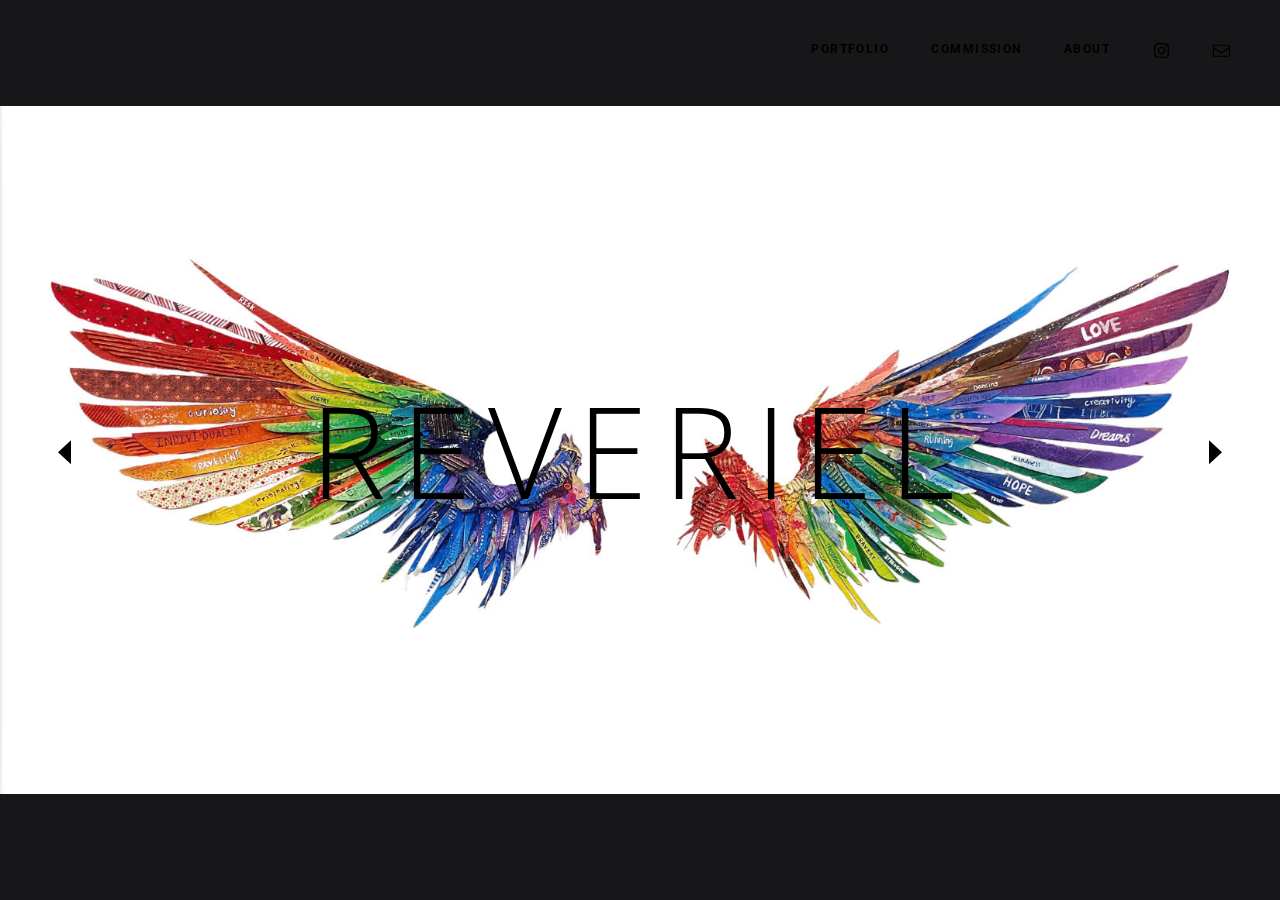
==== commit bb1ee3ec: "removed portals" ====
--- a/index.html
+++ b/index.html
@@ -235,13 +235,6 @@
             </a>
            </li>
            <li>
-            <a class="thumbnail n10" href="gallery/portals.jpg" onauxclick="return false;" oncontextmenu="return false;" ondragstart="return false;">
-             <span class="frame">
-              <img alt="Portals" data-caption="Portals" data-src="done" onauxclick="return false;" oncontextmenu="return false;" ondragstart="return false;" src="gallery/portals.jpg"/>
-             </span>
-            </a>
-           </li>
-           <li>
             <a class="thumbnail n11" href="gallery/time_flies.jpg" onauxclick="return false;" oncontextmenu="return false;" ondragstart="return false;">
              <span class="frame">
               <img alt="Time Flies" data-caption="Time Flies" data-src="done" onauxclick="return false;" oncontextmenu="return false;" ondragstart="return false;" src="gallery/time_flies.jpg"/>
--- a/gallery.css
+++ b/gallery.css
@@ -17,7 +17,10 @@
   height: 100dvh;
   min-height: 480px;
   background: #171719;
+  transition: background-color .1s ease;
 }
+
+.gallery-screen--transitioning { background: #fff; }
 
 .gallery-wordmark {
   position: absolute;
@@ -33,6 +36,8 @@
   transform: translate(-50%, -50%);
   pointer-events: none;
 }
+
+.gallery-wordmark--light { color: #fff; }
 
 .gallery-topbar {
   position: fixed;
@@ -51,21 +56,22 @@
   min-width: 2.8rem;
   height: 2.8rem;
   padding: 0 .9rem;
-  border: 1px solid rgba(255,255,255,.45);
-  border-radius: 2rem;
   color: #fff;
-  background: rgba(23,23,25,.4);
   font: 700 .68rem/1 Roboto, sans-serif;
   letter-spacing: .12em;
+  mix-blend-mode: difference;
   text-decoration: none;
   text-transform: uppercase;
-  transition: background-color .2s ease, border-color .2s ease;
-  backdrop-filter: blur(8px);
+  transition: color .2s ease;
 }
 
 .gallery-icon { padding: .75rem; }
 .gallery-icon svg { width: 1.1rem; height: 1.1rem; fill: currentColor; }
-.gallery-about:hover, .gallery-icon:hover { border-color: #ffb7a5; background: #e87572; }
+.gallery-topbar--dark-text .gallery-about,
+.gallery-topbar--dark-text .gallery-icon {
+  color: #000;
+  mix-blend-mode: normal;
+}
 
 .gallery-slide {
   display: flex;
@@ -82,6 +88,14 @@
   height: 100%;
   object-fit: contain;
   cursor: zoom-in;
+  transition: opacity .1s ease, filter .1s ease;
+}
+
+.gallery-slide--cover img { object-fit: cover; }
+
+.gallery-slide img.is-transitioning {
+  opacity: 0;
+  filter: blur(8px);
 }
 
 .gallery-slide figcaption {
@@ -117,22 +131,37 @@
   position: fixed;
   z-index: 5;
   top: 50%;
-  display: grid;
-  place-items: center;
+  display: flex;
+  align-items: center;
+  justify-content: center;
   width: 3.5rem;
   height: 3.5rem;
-  border: 1px solid rgba(255,255,255,.4);
-  border-radius: 50%;
-  color: #fff;
-  background: rgba(23,23,25,.35);
+  border: 0;
+  color: #000;
+  background: transparent;
   cursor: pointer;
-  font-size: 1.5rem;
+  font-size: 0;
+  line-height: 0;
   transform: translateY(-50%);
-  transition: background-color .2s ease, transform .2s ease;
-  backdrop-filter: blur(8px);
 }
 
-.gallery-arrow:hover { background: #e87572; transform: translateY(-50%) scale(1.08); }
+.gallery-arrow::before {
+  display: block;
+  width: 0;
+  height: 0;
+  transform: translateY(.15rem);
+  content: "";
+  border-top: .7rem solid transparent;
+  border-bottom: .7rem solid transparent;
+}
+
+.gallery-arrow-prev::before { border-right: .75rem solid currentColor; }
+.gallery-arrow-next::before { border-left: .75rem solid currentColor; }
+
+.gallery-screen--light .gallery-arrow {
+  color: #fff;
+}
+
 .gallery-arrow-prev { left: 2rem; }
 .gallery-arrow-next { right: 2rem; }
 
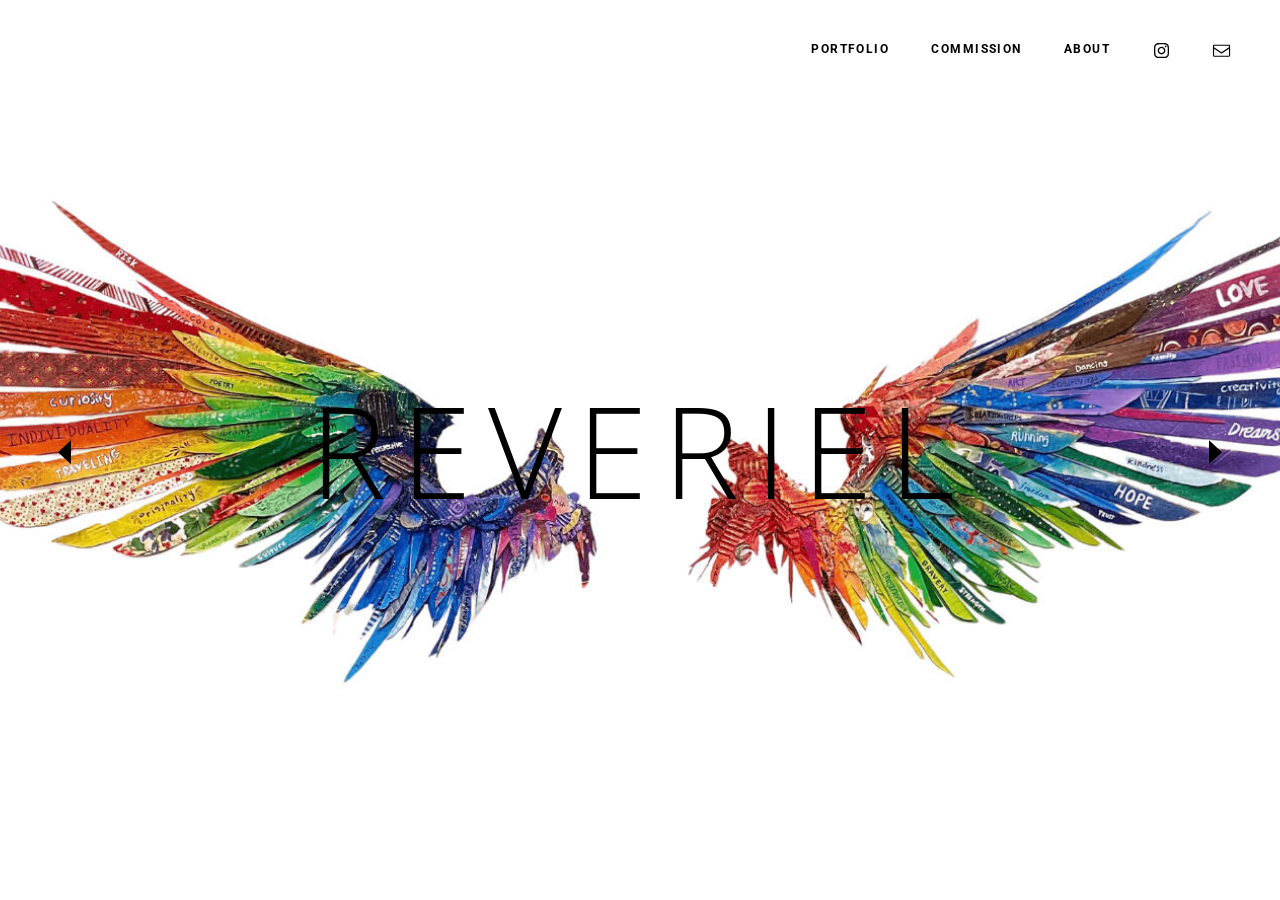
==== commit d74ef445: "changed images" ====
--- a/index.html
+++ b/index.html
@@ -13,21 +13,24 @@
   <meta content="Reveriel" property="og:site_name"/>
   <meta content="Reveriel" property="og:title"/>
   <meta content="I’m Sarah Ducheneaut, I go by Reveriel online. I’m a visual artist from Sunnyvale, California..." property="og:description"/>
-  <meta content="https://reveriel.adlv1011.tech" property="og:url"/>
-  <meta content="https://reveriel.adlv1011.tech/logo.png" property="og:image"/>
+  <link rel="canonical" href="https://reveriel.me/"/>
+  <meta content="https://reveriel.me/" property="og:url"/>
+  <meta content="https://reveriel.me/logo.png" property="og:image"/>
+  <meta content="https://reveriel.me/logo.png" property="og:image:secure_url"/>
   <meta content="image/png" property="og:image:type"/>
-  <meta content="300" property="og:image:width"/>
-  <meta content="300" property="og:image:height"/>
+  <meta content="305" property="og:image:width"/>
+  <meta content="308" property="og:image:height"/>
+  <meta content="Reveriel logo" property="og:image:alt"/>
   <meta name="twitter:card" content="summary">
   <meta name="twitter:title" content="Reveriel">
   <meta name="twitter:description" content="I’m Sarah Ducheneaut, I go by Reveriel online.">
-  <meta name="twitter:image" content="https://reveriel.adlv1011.tech">
+  <meta name="twitter:image" content="https://reveriel.me/logo.png">
+  <meta name="twitter:image:alt" content="Reveriel logo">
 
   <link href="https://fonts.googleapis.com/css2?display=swap&amp;family=Big+Shoulders:ital,wght@0,700;0,900;1,700;1,900&amp;family=Roboto:ital,wght@0,100;0,400;0,700;0,900;1,100;1,400;1,700;1,900&amp;family=Open+Sans:ital,wght@0,300;0,400;1,300;1,400" rel="stylesheet" type="text/css"/>
   <link rel="stylesheet" href="style.css">
   <link rel="stylesheet" href="mobile.css">
   <link rel="stylesheet" href="gallery.css">
-  <link rel="stylesheet" href="image-preview.css">
   <noscript>
    <style>
     body {
@@ -62,7 +65,7 @@
    <h1 class="gallery-wordmark">REVERIEL</h1>
    <button class="gallery-arrow gallery-arrow-prev" type="button" aria-label="Previous artwork">←</button>
    <figure class="gallery-slide">
-    <img src="gallery/what_gives_me_wings.jpg" alt="What Gives Me Wings">
+    <img src="gallery/what_gives_me_wings.png" alt="What Gives Me Wings">
    </figure>
    <button class="gallery-arrow gallery-arrow-next" type="button" aria-label="Next artwork">→</button>
   </main>
@@ -172,100 +175,128 @@
          <div class="inner">
           <ul>
            <li>
-            <a class="thumbnail n01" href="gallery/nest.jpg" onauxclick="return false;" oncontextmenu="return false;" ondragstart="return false;">
-             <span class="frame">
-              <img alt="Nest" data-caption="Nest" data-src="done" onauxclick="return false;" oncontextmenu="return false;" ondragstart="return false;" src="gallery/nest.jpg"/>
-             </span>
-            </a>
-           </li>
-           <li>
-            <a class="thumbnail n02" href="gallery/arboretum.jpg" onauxclick="return false;" oncontextmenu="return false;" ondragstart="return false;">
-             <span class="frame">
-              <img alt="Arboretum" data-caption="Arboretum" data-src="done" onauxclick="return false;" oncontextmenu="return false;" ondragstart="return false;" src="gallery/arboretum.jpg"/>
-             </span>
-            </a>
-           </li>
-           <li>
-            <a class="thumbnail n03" href="gallery/Huh.jpg" onauxclick="return false;" oncontextmenu="return false;" ondragstart="return false;">
-             <span class="frame">
-              <img alt="Huh?" data-caption="Huh?" data-src="done" onauxclick="return false;" oncontextmenu="return false;" ondragstart="return false;" src="gallery/Huh.jpg"/>
-             </span>
-            </a>
-           </li>
-           <li>
-            <a class="thumbnail n04" href="gallery/dish_smoke.jpg" onauxclick="return false;" oncontextmenu="return false;" ondragstart="return false;">
-             <span class="frame">
-              <img alt="Dish Smoke" data-caption="Dish Smoke" data-src="done" onauxclick="return false;" oncontextmenu="return false;" ondragstart="return false;" src="gallery/dish_smoke.jpg"/>
-             </span>
-            </a>
-           </li>
-           <li>
-            <a class="thumbnail n05" href="gallery/awakening.jpg" onauxclick="return false;" oncontextmenu="return false;" ondragstart="return false;">
-             <span class="frame">
-              <img alt="Awakening" data-caption="Awakening" data-src="done" onauxclick="return false;" oncontextmenu="return false;" ondragstart="return false;" src="gallery/awakening.jpg"/>
-             </span>
-            </a>
-           </li>
-           <li>
-            <a class="thumbnail n06" href="gallery/arches.jpg" onauxclick="return false;" oncontextmenu="return false;" ondragstart="return false;">
-             <span class="frame">
-              <img alt="Arches" data-caption="Arches" data-src="done" onauxclick="return false;" oncontextmenu="return false;" ondragstart="return false;" src="gallery/arches.jpg"/>
-             </span>
-            </a>
-           </li>
-           <li>
-            <a class="thumbnail n07" href="gallery/climate_change.jpg" onauxclick="return false;" oncontextmenu="return false;" ondragstart="return false;">
-             <span class="frame">
-              <img alt="Climate Change" data-caption="Climate Change" data-src="done" onauxclick="return false;" oncontextmenu="return false;" ondragstart="return false;" src="gallery/climate_change.jpg"/>
-             </span>
-            </a>
-           </li>
-           <li>
-            <a class="thumbnail n08" href="gallery/cosmo_tribute.jpg" onauxclick="return false;" oncontextmenu="return false;" ondragstart="return false;">
-             <span class="frame">
-              <img alt="Cosmo Tribute" data-caption="Cosmo Tribute" data-src="done" onauxclick="return false;" oncontextmenu="return false;" ondragstart="return false;" src="gallery/cosmo_tribute.jpg"/>
-             </span>
-            </a>
-           </li>
-           <li>
-            <a class="thumbnail n09" href="gallery/rage_against_the_dying_of_the_light.jpg" onauxclick="return false;" oncontextmenu="return false;" ondragstart="return false;">
-             <span class="frame">
-              <img alt="Rage Against The Dying Of The Light" data-caption="Rage Against The Dying Of The Light" data-src="done" onauxclick="return false;" oncontextmenu="return false;" ondragstart="return false;" src="gallery/rage_against_the_dying_of_the_light.jpg"/>
-             </span>
-            </a>
-           </li>
-           <li>
-            <a class="thumbnail n11" href="gallery/time_flies.jpg" onauxclick="return false;" oncontextmenu="return false;" ondragstart="return false;">
-             <span class="frame">
-              <img alt="Time Flies" data-caption="Time Flies" data-src="done" onauxclick="return false;" oncontextmenu="return false;" ondragstart="return false;" src="gallery/time_flies.jpg"/>
-             </span>
-            </a>
-           </li>
-           <li>
-            <a class="thumbnail n12" href="gallery/do_not_go_gentle.jpg" onauxclick="return false;" oncontextmenu="return false;" ondragstart="return false;">
-             <span class="frame">
-              <img alt="Do Not Go Gentle" data-caption="Do Not Go Gentle" data-src="done" onauxclick="return false;" oncontextmenu="return false;" ondragstart="return false;" src="gallery/do_not_go_gentle.jpg"/>
-             </span>
-            </a>
-           </li>
-           <li>
-            <a class="thumbnail n13" href="gallery/still_life.jpg" onauxclick="return false;" oncontextmenu="return false;" ondragstart="return false;">
-             <span class="frame">
-              <img alt="Still Life" data-caption="Still Life" data-src="done" onauxclick="return false;" oncontextmenu="return false;" ondragstart="return false;" src="gallery/still_life.jpg"/>
-             </span>
-            </a>
-           </li>
-           <li>
-            <a class="thumbnail n14" href="gallery/suit.jpg" onauxclick="return false;" oncontextmenu="return false;" ondragstart="return false;">
-             <span class="frame">
-              <img alt="Suit" data-caption="Suit" data-src="done" onauxclick="return false;" oncontextmenu="return false;" ondragstart="return false;" src="gallery/suit.jpg"/>
-             </span>
-            </a>
-           </li>
-           <li>
-            <a class="thumbnail n15" href="gallery/florida.jpg" onauxclick="return false;" oncontextmenu="return false;" ondragstart="return false;">
-             <span class="frame">
-              <img alt="Florida" data-caption="Florida" data-src="done" onauxclick="return false;" oncontextmenu="return false;" ondragstart="return false;" src="gallery/florida.jpg"/>
+            <a class="thumbnail n01" data-lightbox-ignore="1" onauxclick="return false;" oncontextmenu="return false;" ondragstart="return false;">
+             <span class="frame">
+              <img alt="Nest" data-caption="Nest" data-src="done" onauxclick="return false;" oncontextmenu="return false;" ondragstart="return false;" src="gallery/nest.png"/>
+             </span>
+            </a>
+           </li>
+           <li>
+            <a class="thumbnail n02" data-lightbox-ignore="1" onauxclick="return false;" oncontextmenu="return false;" ondragstart="return false;">
+             <span class="frame">
+              <img alt="Arboretum" data-caption="Arboretum" data-src="done" onauxclick="return false;" oncontextmenu="return false;" ondragstart="return false;" src="gallery/arboretum.png"/>
+             </span>
+            </a>
+           </li>
+           <li>
+            <a class="thumbnail n03" data-lightbox-ignore="1" onauxclick="return false;" oncontextmenu="return false;" ondragstart="return false;">
+             <span class="frame">
+              <img alt="Huh?" data-caption="Huh?" data-src="done" onauxclick="return false;" oncontextmenu="return false;" ondragstart="return false;" src="gallery/Huh.png"/>
+             </span>
+            </a>
+           </li>
+           <li>
+            <a class="thumbnail n04" data-lightbox-ignore="1" onauxclick="return false;" oncontextmenu="return false;" ondragstart="return false;">
+             <span class="frame">
+              <img alt="Dish Smoke" data-caption="Dish Smoke" data-src="done" onauxclick="return false;" oncontextmenu="return false;" ondragstart="return false;" src="gallery/dish_smoke.png"/>
+             </span>
+            </a>
+           </li>
+           <li>
+            <a class="thumbnail n05" data-lightbox-ignore="1" onauxclick="return false;" oncontextmenu="return false;" ondragstart="return false;">
+             <span class="frame">
+              <img alt="Awakening" data-caption="Awakening" data-src="done" onauxclick="return false;" oncontextmenu="return false;" ondragstart="return false;" src="gallery/awakening.png"/>
+             </span>
+            </a>
+           </li>
+           <li>
+            <a class="thumbnail n06" data-lightbox-ignore="1" onauxclick="return false;" oncontextmenu="return false;" ondragstart="return false;">
+             <span class="frame">
+              <img alt="Arches" data-caption="Arches" data-src="done" onauxclick="return false;" oncontextmenu="return false;" ondragstart="return false;" src="gallery/arches.png"/>
+             </span>
+            </a>
+           </li>
+           <li>
+            <a class="thumbnail n07" data-lightbox-ignore="1" onauxclick="return false;" oncontextmenu="return false;" ondragstart="return false;">
+             <span class="frame">
+              <img alt="Climate Change" data-caption="Climate Change" data-src="done" onauxclick="return false;" oncontextmenu="return false;" ondragstart="return false;" src="gallery/climate_change.png"/>
+             </span>
+            </a>
+           </li>
+           <li>
+            <a class="thumbnail n08" data-lightbox-ignore="1" onauxclick="return false;" oncontextmenu="return false;" ondragstart="return false;">
+             <span class="frame">
+              <img alt="Cosmo Tribute" data-caption="Cosmo Tribute" data-src="done" onauxclick="return false;" oncontextmenu="return false;" ondragstart="return false;" src="gallery/cosmo_tribute.png"/>
+             </span>
+            </a>
+           </li>
+           <li>
+            <a class="thumbnail n09" data-lightbox-ignore="1" onauxclick="return false;" oncontextmenu="return false;" ondragstart="return false;">
+             <span class="frame">
+              <img alt="Rage Against The Dying Of The Light" data-caption="Rage Against The Dying Of The Light" data-src="done" onauxclick="return false;" oncontextmenu="return false;" ondragstart="return false;" src="gallery/rage_against_the_dying_of_the_light.png"/>
+             </span>
+            </a>
+           </li>
+           <li>
+            <a class="thumbnail n11" data-lightbox-ignore="1" onauxclick="return false;" oncontextmenu="return false;" ondragstart="return false;">
+             <span class="frame">
+              <img alt="Time Flies" data-caption="Time Flies" data-src="done" onauxclick="return false;" oncontextmenu="return false;" ondragstart="return false;" src="gallery/time_flies.png"/>
+             </span>
+            </a>
+           </li>
+           <li>
+            <a class="thumbnail n12" data-lightbox-ignore="1" onauxclick="return false;" oncontextmenu="return false;" ondragstart="return false;">
+             <span class="frame">
+              <img alt="Do Not Go Gentle" data-caption="Do Not Go Gentle" data-src="done" onauxclick="return false;" oncontextmenu="return false;" ondragstart="return false;" src="gallery/do_not_go_gentle.png"/>
+             </span>
+            </a>
+           </li>
+           <li>
+            <a class="thumbnail n13" data-lightbox-ignore="1" onauxclick="return false;" oncontextmenu="return false;" ondragstart="return false;">
+             <span class="frame">
+              <img alt="Still Life" data-caption="Still Life" data-src="done" onauxclick="return false;" oncontextmenu="return false;" ondragstart="return false;" src="gallery/still_life.png"/>
+             </span>
+            </a>
+           </li>
+           <li>
+            <a class="thumbnail n14" data-lightbox-ignore="1" onauxclick="return false;" oncontextmenu="return false;" ondragstart="return false;">
+             <span class="frame">
+              <img alt="Suit" data-caption="Suit" data-src="done" onauxclick="return false;" oncontextmenu="return false;" ondragstart="return false;" src="gallery/suit.png"/>
+             </span>
+            </a>
+           </li>
+           <li>
+            <a class="thumbnail n15" data-lightbox-ignore="1" onauxclick="return false;" oncontextmenu="return false;" ondragstart="return false;">
+             <span class="frame">
+              <img alt="Florida" data-caption="Florida" data-src="done" onauxclick="return false;" oncontextmenu="return false;" ondragstart="return false;" src="gallery/florida.png"/>
+             </span>
+            </a>
+           </li>
+           <li>
+            <a class="thumbnail n16" data-lightbox-ignore="1" onauxclick="return false;" oncontextmenu="return false;" ondragstart="return false;">
+             <span class="frame">
+              <img alt="Jam" data-caption="Jam" data-src="done" onauxclick="return false;" oncontextmenu="return false;" ondragstart="return false;" src="gallery/jam.png"/>
+             </span>
+            </a>
+           </li>
+           <li>
+            <a class="thumbnail n17" data-lightbox-ignore="1" onauxclick="return false;" oncontextmenu="return false;" ondragstart="return false;">
+             <span class="frame">
+              <img alt="Paint" data-caption="Paint" data-src="done" onauxclick="return false;" oncontextmenu="return false;" ondragstart="return false;" src="gallery/paint.png"/>
+             </span>
+            </a>
+           </li>
+           <li>
+            <a class="thumbnail n18" data-lightbox-ignore="1" onauxclick="return false;" oncontextmenu="return false;" ondragstart="return false;">
+             <span class="frame">
+              <img alt="Collage" data-caption="Collage" data-src="done" onauxclick="return false;" oncontextmenu="return false;" ondragstart="return false;" src="gallery/collage.png"/>
+             </span>
+            </a>
+           </li>
+           <li>
+            <a class="thumbnail n19" data-lightbox-ignore="1" onauxclick="return false;" oncontextmenu="return false;" ondragstart="return false;">
+             <span class="frame">
+              <img alt="Ronit Commission Draft" data-caption="Ronit Commission Draft" data-src="done" onauxclick="return false;" oncontextmenu="return false;" ondragstart="return false;" src="gallery/ronit_commission_draft.png"/>
              </span>
             </a>
            </li>
@@ -356,7 +387,6 @@
   </div>
   <script src="app.js"></script>
   <script src="gallery.js"></script>
-  <script src="image-preview.js"></script>
   <div class="gallery-component-modal" id="gallery-component-modal" tabindex="-1">
    <div class="inner">
     <img src=""/>
--- a/gallery.css
+++ b/gallery.css
@@ -76,6 +76,7 @@
 .gallery-slide {
   display: flex;
   flex-direction: column;
+  align-items: center;
   justify-content: center;
   width: 100vw;
   height: 100%;
@@ -86,12 +87,11 @@
   display: block;
   width: 100%;
   height: 100%;
-  object-fit: contain;
-  cursor: zoom-in;
+  object-fit: cover;
+  object-position: center;
+  cursor: default;
   transition: opacity .1s ease, filter .1s ease;
 }
-
-.gallery-slide--cover img { object-fit: cover; }
 
 .gallery-slide img.is-transitioning {
   opacity: 0;
@@ -170,7 +170,6 @@
   .gallery-about { min-width: 2.5rem; height: 2.5rem; padding: 0 .5rem; font-size: .6rem; }
   .gallery-icon { width: 2.5rem; height: 2.5rem; }
   .gallery-slide { width: 100vw; }
-  .gallery-slide img { height: 100%; }
   .gallery-slide figcaption { left: 1.2rem; bottom: 1.2rem; }
   .gallery-slide figcaption span { right: 1.2rem; bottom: 1.2rem; }
   .gallery-arrow { width: 2.7rem; height: 2.7rem; }
